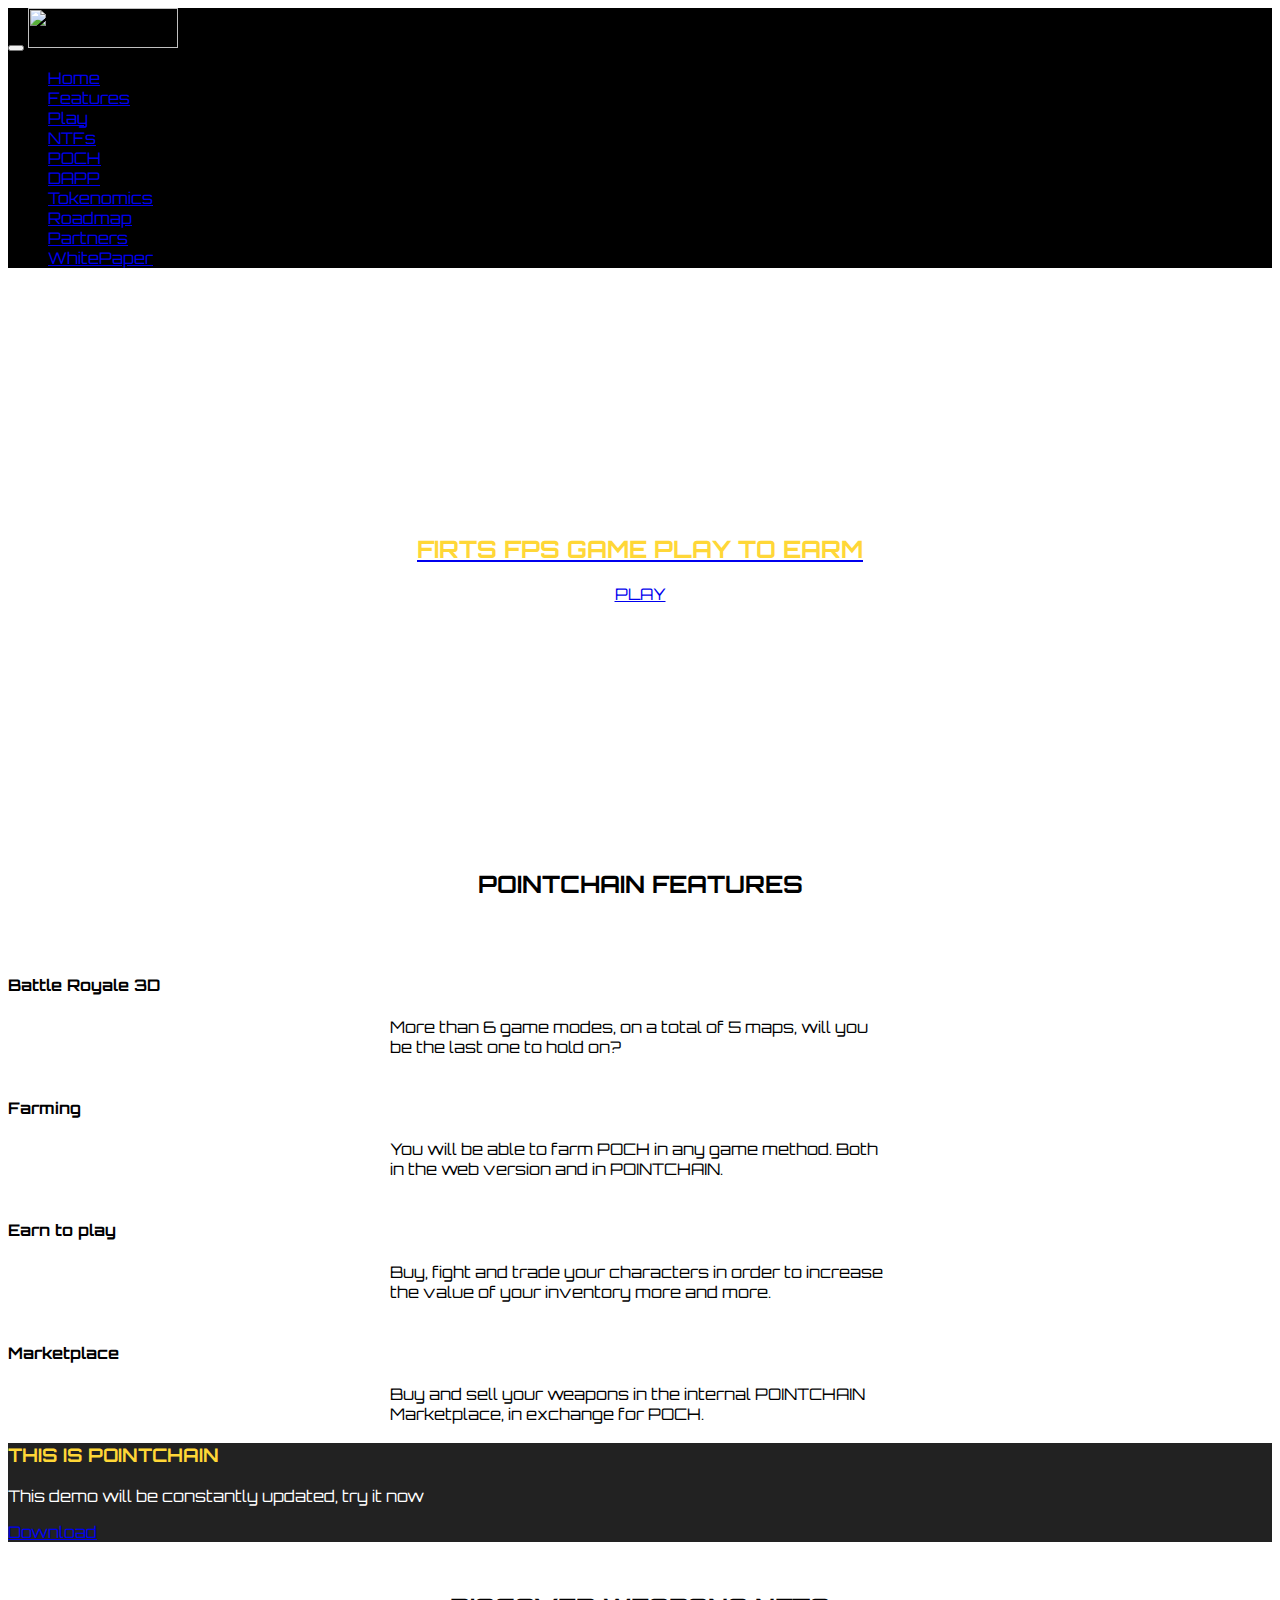
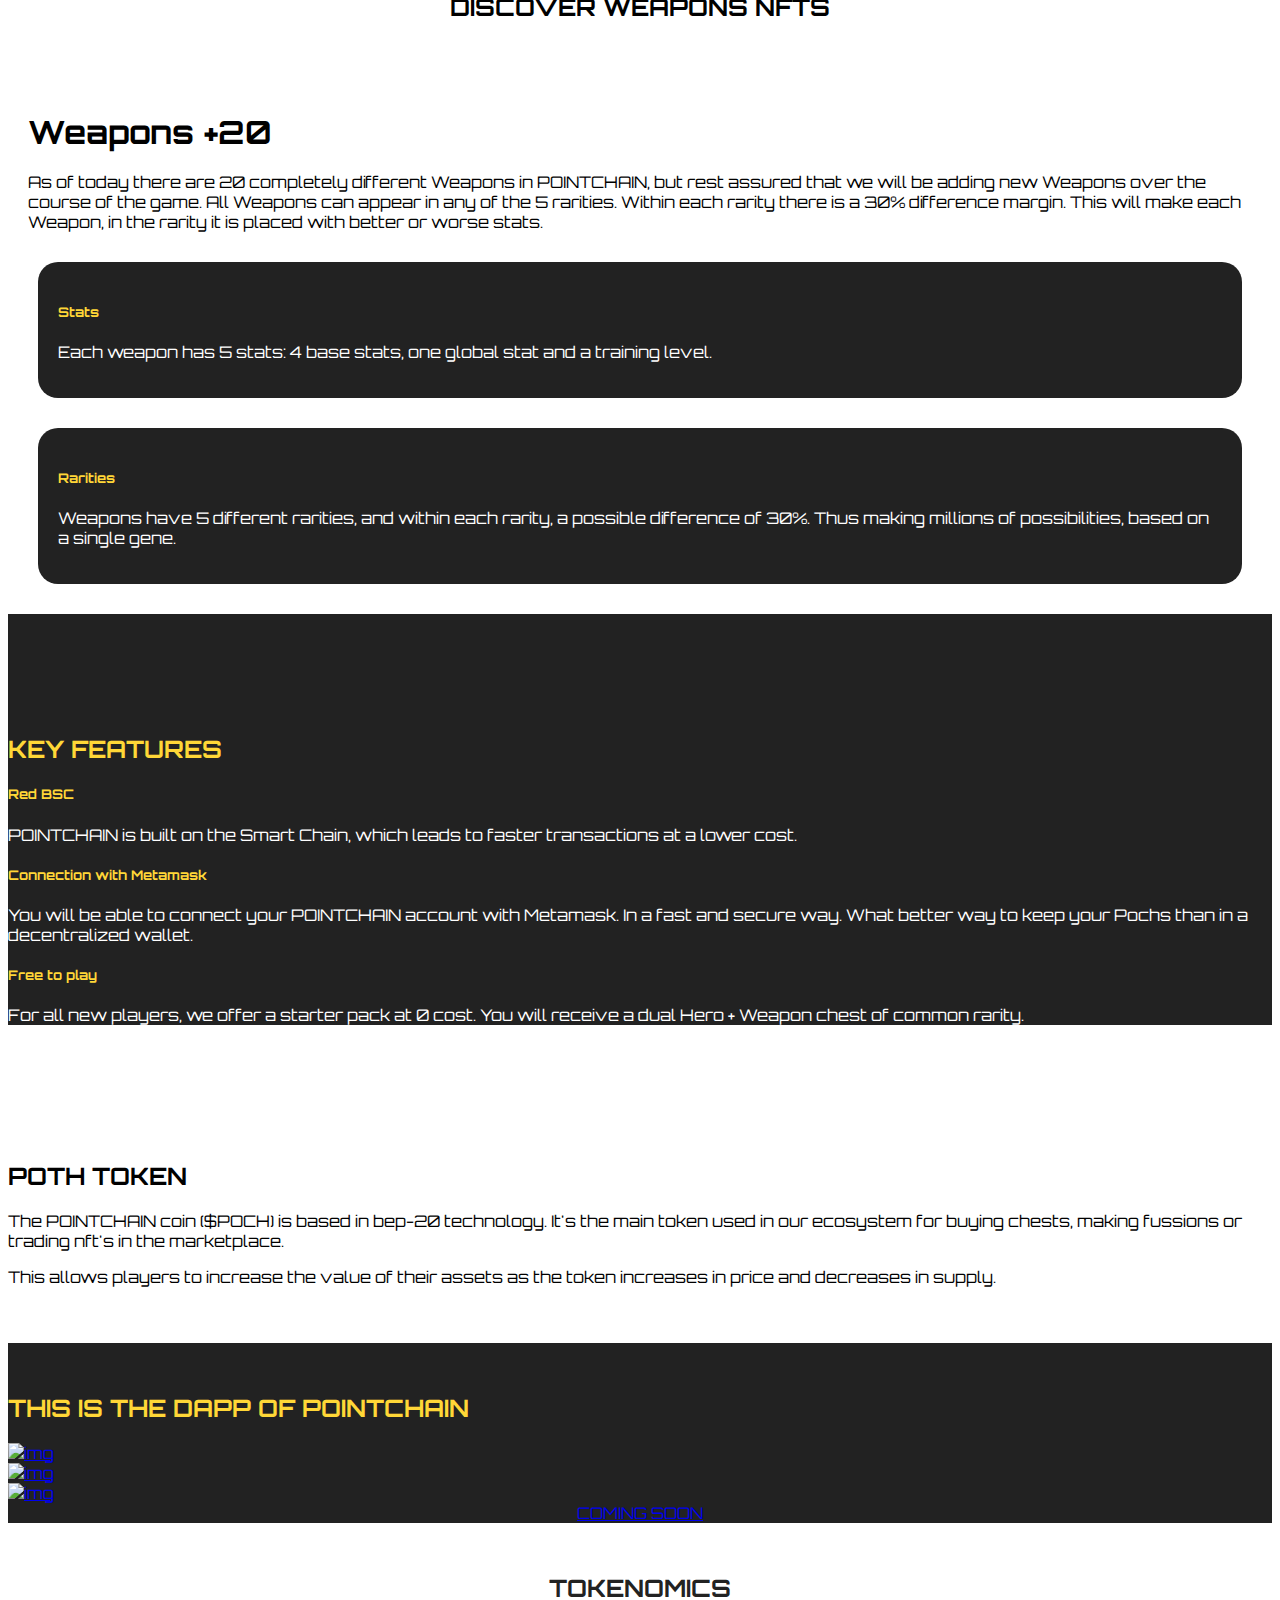
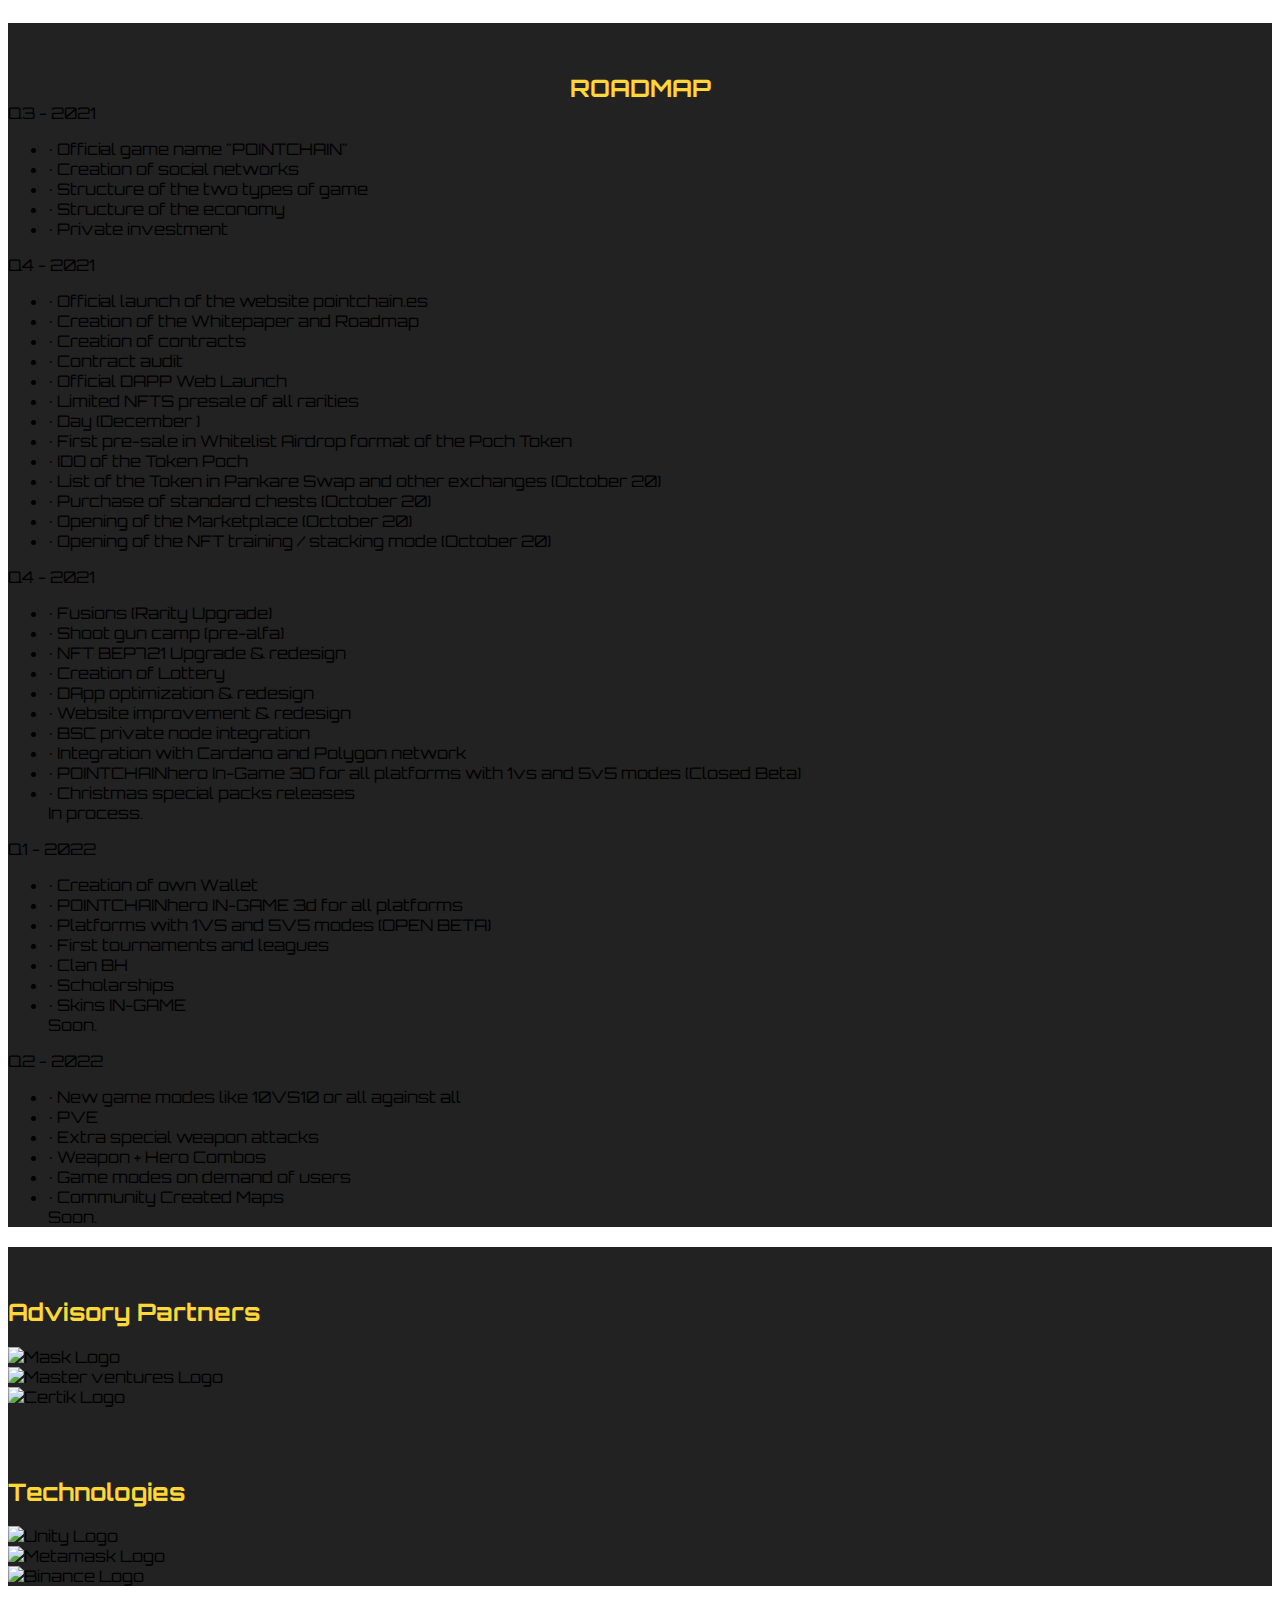
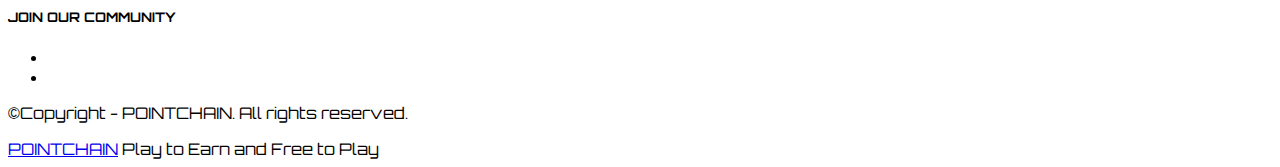
==== index.html @ 4d46fc6e "Add files via upload" ====
<!DOCTYPE html>
<html lang="es">

<head>
    <meta charset="utf-8">
    <meta name="viewport" content="width=device-width, initial-scale=1.0">
    <meta name="description" content="">
    <meta name="author" content="">
    <title>POINTCHAIN - Game NFT | Play to Earn and Free to Play</title>

    <!-- css -->
    <link href="css/bootstrap.min.css" rel="stylesheet" type="text/css">
    <link href="fontawesome-free-5.15.4-web/css/all.css" rel="stylesheet" type="text/css" />
    <link rel="stylesheet" type="text/css" href="plugins/cubeportfolio/css/cubeportfolio.min.css">
    <link href="css/nivo-lightbox.css" rel="stylesheet" />
    <link href="css/nivo-lightbox-theme/default/default.css" rel="stylesheet" type="text/css" />
    <link href="css/owl.carousel.css" rel="stylesheet" media="screen" />
    <link href="css/owl.theme.css" rel="stylesheet" media="screen" />
    <link href="css/animate.css" rel="stylesheet" />
    <link href="css/style.css" rel="stylesheet">
    <link rel="stylesheet" href="css/stylePOCH.css">
    <link rel="preconnect" href="https://fonts.googleapis.com">
    <link rel="preconnect" href="https://fonts.gstatic.com" crossorigin>
    <link href="https://fonts.googleapis.com/css2?family=Orbitron:wght@400;700&display=swap" rel="stylesheet">

    <!-- boxed bg -->
    <link id="bodybg" href="bodybg/bg1.css" rel="stylesheet" type="text/css" />
    <!-- template skin -->
    <link id="t-colors" href="color/default.css" rel="stylesheet">
</head>

<style>
    h2{
        padding-top: 50px;
    }
</style>

<body id="page-top" data-spy="scroll" data-target=".navbar-custom" style="font-family: 'Orbitron', sans-serif;">

    <nav class=" navbar navbar-custom navbar-fixed-top" role="navigation">

        <div class="container-fluid navigation" style="background-color: black;">

            <div class="navbar-header page-scroll">
                <button type="button" class="navbar-toggle" data-toggle="collapse" data-target=".navbar-main-collapse">
                <i class="fa fa-bars"></i>
            </button>
                <a class="navbar-brand" href="index.html">
                    <img src="img/logo.png" alt="" width="150" height="40" />
                </a>
            </div>

            <!-- Collect the nav links, forms, and other content for toggling -->
            <div class="collapse navbar-collapse navbar-right navbar-main-collapse">
                <ul class="nav navbar-nav">
                    <li class="active"><a href="#intro">Home</a></li>
                    <li><a href="#features">Features</a></li>
                    <li><a href="#demo">Play</a></li>
                    <li><a href="#discover">NTFs</a></li>
                    <li><a href="#token">POCH</a></li>
                    <li><a href="#dapp">DAPP</a></li>
                    <li><a href="#tokenomics">Tokenomics</a></li>
                    <li><a href="#roadmap">Roadmap</a></li>
                    <li><a href="#partners">Partners</a></li>
                    <li><a href="whitepaper/Index.html" target="_blank">WhitePaper</li>
                </ul>
            </div>
            <!-- /.navbar-collapse -->
        </div>
        <!-- /.container -->
    </nav>

    <div id="wrapper">

        

        <!-- Section: intro -->
        <section id="intro" class="intro">
            <div class="intro-content">
                <div class="container" style="width: 100%; height: 500px; display: flex; align-items: center; text-align: center;">
                    <div class="container" style="margin: auto;">
                        <div class="wow fadeInUp " data-wow-delay="0.1s" style="visibility: visible; animation-delay: 0.1s; animation-name: fadeInUp;">
                            <h2 class="h-bold" style=" color: #ffd737;">FIRTS FPS GAME PLAY TO EARM</h2>
                            <div class="cta-btn" style="width: 100%; margin: auto;">
                                <a href="#" class="btn btn-skin btn-lg">PLAY</a>
                            </div>
                        </div>
                    </div>
                </div>
            </div>
        </section>
        <!-- /Section: intro -->

        <!-- Section: features -->
        <section id="features" class="features paddingtop-80">
            <div class="container wow fadeInUp" data-wow-delay="0.1s" style="width: 100%; height: 150px; display: flex; visibility: visible; animation-delay: 0.1s; animation-name: fadeInUp;">
                <h2 class="h-bold" style=" margin: auto; ">POINTCHAIN ​​FEATURES</h2>

            </div>
            <div class="container">
                <div class="row">
                    <div class="col-sm-3 col-md-3">
                        <div class="wow fadeInUp" data-wow-delay="0.2s">
                            <div class="box text-center">

                                <img src="img/icon/1.png" alt="" class="img-rounded mimg">
                                <h4 class="h-bold">Battle Royale 3D</h4>
                                <p style="max-width: 500px; margin: auto;">
                                    More than 6 game modes, on a total of 5 maps, will you be the last one to hold on?
                                </p>
                            </div>
                        </div>
                    </div>
                    <div class="col-sm-3 col-md-3">
                        <div class="wow fadeInUp" data-wow-delay="0.2s">
                            <div class="box text-center">

                                <img src="img/icon/2.png" alt="" class="img-rounded mimg">

                                <h4 class="h-bold">Farming</h4>
                                <p style="max-width: 500px; margin: auto;">
                                    You will be able to farm POCH in any game method. Both in the web version and in POINTCHAIN.
                                </p>
                            </div>
                        </div>
                    </div>
                    <div class="col-sm-3 col-md-3">
                        <div class="wow fadeInUp" data-wow-delay="0.2s">
                            <div class="box text-center">
                                <img src="img/icon/3.png" alt="" class="img-rounded mimg">

                                <h4 class="h-bold">Earn to play</h4>
                                <p style="max-width: 500px; margin: auto;">
                                    Buy, fight and trade your characters in order to increase the value of your inventory more and more.
                                </p>
                            </div>
                        </div>
                    </div>
                    <div class="col-sm-3 col-md-3">
                        <div class="wow fadeInUp" data-wow-delay="0.2s">
                            <div class="box text-center">

                                <img src="img/icon/4.png" alt="" class="img-rounded mimg">

                                <h4 class="h-bold">Marketplace</h4>
                                <p style="max-width: 500px; margin: auto;">
                                    Buy and sell your weapons in the internal POINTCHAIN Marketplace, in exchange for POCH.
                                </p>
                            </div>
                        </div>
                    </div>
                </div>

            </div>

        </section>
        <!-- /Section: features -->

        <!-- /Section: demo -->
        <section id="demo" class="demo paddingtop-100">
            <div class="container">
                <div class="row">
                    <div class="col-md-12">
                        <div class="callaction bg-dark" style="background-color: rgb(34, 34, 34);">
                            <div class="row">
                                <div class="col-md-8">
                                    <div class="wow fadeInUp" data-wow-delay="0.1s">
                                        <div class="cta-text">
                                            <h3 style="color: #ffd737;">THIS IS POINTCHAIN</h3>
                                            <p style="color: white;">This demo will be constantly updated, try it now</p>
                                        </div>
                                    </div>
                                </div>
                                <div class="col-md-4">
                                    <div class="wow lightSpeedIn" data-wow-delay="0.1s">
                                        <div class="cta-btn" style="padding: 0px">
                                            <a href="#" class="btn btn-skin btn-lg" style="margin-bottom: 10px;">Download <span class="fa fa-desktop fa-2x"></span></a>
                                        </div>
                                    </div>
                                </div>
                            </div>
                        </div>
                    </div>
                </div>
            </div>
        </section>
        <!-- /Section: demo -->

        <!-- Section: discover -->
        <section id="discover" class="discover nopadding paddingtop-100">

            <div class="container wow fadeInUp" data-wow-delay="0.2s">
                <div style="width: 100%; display: flex;">
                    <h2 class="h-bold" style="margin: auto; margin-bottom: 50px;">DISCOVER WEAPONS NFTS</h2>
                </div>

                <div class="row">
                    <div class="col-sm-6 col-md-6">
                        <div>
                            <img style="max-height: 650px; border-radius: 10px; margin: auto;" src="img/dummy/gunnft.png" class="img-responsive" alt="" />
                        </div>
                    </div>
                    <div class="col-sm-6 col-md-6">
                        <div>
                            <h1 style="margin: 20px;">Weapons +20</h1>
                            <p style="margin: 20px;">
                                As of today there are 20 completely different Weapons in POINTCHAIN, but rest assured that we will be adding new Weapons over the course of the game. All Weapons can appear in any of the 5 rarities. Within each rarity there is a 30% difference margin.
                                This will make each Weapon, in the rarity it is placed with better or worse stats.
                            </p>
                        </div>
                    </div>
                </div>
                <div class="row">
                    <div class="col-sm-6 col-md-6">
                        <div>
                            <div style="color: white; background-color: rgb(34, 34, 34); padding: 20px; margin: 30px;border-radius: 20px;">
                                <h5 style="color: #ffd737; ">Stats</h5>
                                <p>Each weapon has 5 stats: 4 base stats, one global stat and a training level.</p>
                            </div>
                        </div>
                    </div>
                    <div class="col-sm-6 col-md-6">
                        <div>
                            <div style="color: white; background-color: rgb(34, 34, 34); padding: 20px; margin: 30px;border-radius: 20px;">
                                <h5 style="color: #ffd737; ">Rarities</h5>
                                <p>Weapons have 5 different rarities, and within each rarity, a possible difference of 30%. Thus making millions of possibilities, based on a single gene.</p>
                            </div>
                        </div>
                    </div>
                </div>
            </div>


        </section>
        <!-- /Section: discover -->


        <!-- Section: key -->
        <section id="key" class="key bg-gray paddingtop-100 wow fadeInDown" data-wow-delay="0.1s" style="background-color: rgb(34, 34, 34); color: white; padding-top: 50px;">
            <div class="container marginbot-50">
                <div class="row">
                    <div class="col-lg-8 col-lg-offset-2">
                        <div>
                            <div class="section-heading text-center">
                                <h2 class="h-bold" style="color: #ffd737;">KEY FEATURES</h2>
                            </div>
                        </div>
                        <div class="divider-short"></div>
                    </div>
                </div>
            </div>

            <div class="container">
                <div class="row">
                    <div class="col-sm-4">
                        <div>
                            <div>
                                <h5 style="color: #ffd737; ">Red BSC</h5>
                                <p>POINTCHAIN is built on the Smart Chain, which leads to faster transactions at a lower cost.</p>
                            </div>
                        </div>
                    </div>
                    <div class="col-sm-4">
                        <div>
                            <div>
                                <h5 style="color: #ffd737; ">Connection with Metamask</h5>
                                <p>You will be able to connect your POINTCHAIN account with Metamask. In a fast and secure way. What better way to keep your Pochs than in a decentralized wallet.</p>
                            </div>
                        </div>
                    </div>
                    <div class="col-sm-4">
                        <div>
                            <div>
                                <h5 style="color: #ffd737; ">Free to play</h5>
                                <p>For all new players, we offer a starter pack at 0 cost. You will receive a dual Hero + Weapon chest of common rarity.</p>
                            </div>
                        </div>
                    </div>
                </div>
            </div>
        </section>
        <!-- /Section: key -->


        <!-- Section: token -->
        <section id="token" class="token paddingtop-100 wow fadeInDown" data-wow-delay="0.1s" style="padding-top: 50px;">

            <div class="container marginbot-50">
                <div class="row">
                    <div class="col-lg-8 col-lg-offset-2">
                        <div>
                            <div class="section-heading text-center">
                                <h2 class="h-bold">POTH TOKEN</h2>
                                <p style="font-size:medium">The POINTCHAIN coin ($POCH) is based in bep-20 technology. It's the main token used in our ecosystem for buying chests, making fussions or trading nft's in the marketplace.</p>
                                <p style="font-size:medium">This allows players to increase the value of their assets as the token increases in price and decreases in supply.</p>
                            </div>
                        </div>
                        <div class="divider-short"></div>
                    </div>
                </div>

                <div class="row">
                    <div class="col-sm-12 col-md-12">
                        <div>
                            <img style="max-height: 650px; border-radius: 10px; margin: auto;" src="img/dummy/POCH.png" class="img-responsive" alt="" />
                        </div>
                    </div>

                </div>
            </div>


        </section>
        <!-- /Section: token -->

        <!-- Section: dapp -->
        <section id="dapp" class="dapp paddingtop-100 wow fadeInDown" data-wow-delay="0.1s" style="background-color: rgb(34, 34, 34);">
            <div class="container marginbot-50">
                <div class="row">
                    <div class="col-lg-8 col-lg-offset-2">
                        <div>
                            <div class="section-heading text-center">
                                <h2 class="h-bold" style="color: #ffd737;">THIS IS THE DAPP OF POINTCHAIN</h2>
                            </div>
                        </div>
                        <div class="divider-short"></div>
                    </div>
                </div>
            </div>

            <div class="container">
                <div class="row centered">
                    <div class="col-sm-11 centered">
                        <div class="wow bounceInUp" data-wow-delay="0.2s">
                            <div id="owl-works" class="">
                                <div class="item">
                                    <a href="img/photo/1.png" title="This is an image title" data-lightbox-gallery="gallery1" data-lightbox-hidpi="img/works/1@2x.jpg"><img src="img/photo/1.png" class="img-responsive" alt="img"></a>
                                </div>
                                <div class="item">
                                    <a href="img/photo/2.png" title="This is an image title" data-lightbox-gallery="gallery1" data-lightbox-hidpi="img/works/2@2x.jpg"><img src="img/photo/2.png" class="img-responsive " alt="img"></a>
                                </div>
                                <div class="item">
                                    <a href="img/photo/3.png" title="This is an image title" data-lightbox-gallery="gallery1" data-lightbox-hidpi="img/works/3@2x.jpg"><img src="img/photo/3.png" class="img-responsive " alt="img"></a>
                                </div>
                            </div>
                        </div>
                    </div>
                </div>
            </div>

            <div style="width: 100%; display: flex;">
                <div class="cta-btn" style="margin: auto;">
                    <a href="#" class="btn btn-skin btn-lg">COMING SOON</a>
                </div>
            </div>
        </section>
        <!-- /Section: dapp -->


        <!-- Section: tokenomics -->
        <section id="tokenomics" class="tokenomics paddingtop-100 wow fadeInDown" data-wow-delay="0.1s">

            <div class="container" style="color: black;">
                <div class="row">
                    <div class="container" style="display: flex;">
                        <h2 class="h-bold" style="margin: auto; color: rgb(34, 34, 34);">TOKENOMICS</h2>
                    </div>
                    <div class="divider-short"></div>
                    <img src="img/tokenomics.png" alt="" style="width: 100%;">
                </div>

            </div>


        </section>
        <!-- /Section: tokenomics -->

        <!-- /Section: roadmap -->
        <section id="roadmap" class="roadmap paddingtop-100 wow fadeInDown" data-wow-delay="0.1s" style="background-color: rgb(34, 34, 34);">
            <section class="roadmap_section" id="roadmap_section">
                <div class="auto-container">
                    <div class="" style="display: flex;">
                        <h2 class="h-bold" style="color: #ffd737; margin: auto;">ROADMAP</h2>
                    </div>
                    <div class="divider-short"></div>
                </div>
                <div class="auto-container">
                    <div class="row clearfix align-items-baseline">
                        <div class="col-12 col-md-12 col-lg-4">
                            <div class="first-box content-box">
                                <span class="btn-keys line-right">Q3 - 2021</span>
                                <div class="box-timeline text-left">
                                    <ul>
                                        <li>· Official game name "POINTCHAIN" <i class="fa fa-check-circle"></i></li>
                                        <li>· Creation of social networks <i class="fa fa-check-circle"></i></li>
                                        <li>· Structure of the two types of game <i class="fa fa-check-circle"></i></li>
                                        <li>· Structure of the economy <i class="fa fa-check-circle"></i></li>
                                        <li>· Private investment <i class="fa fa-check-circle"></i></li>
                                    </ul>
                                </div>
                            </div>
                        </div>
                        <div class="col-12 col-md-12 col-lg-4 z-index-99">
                            <div class="second-box content-box">
                                <span class="btn-keys line-right z-index-99">Q4 - 2021</span>
                                <div class="box-timeline borders-custom">
                                    <ul>
                                        <li>· Official launch of the website pointchain.es <i class="fa fa-check-circle"></i></li>
                                        <li>· Creation of the Whitepaper and Roadmap <i class="fa fa-check-circle"></i></li>
                                        <li>· Creation of contracts <i class="fa fa-check-circle"></i></li>
                                        <li>· Contract audit <i class="fa fa-check-circle"></i></li>
                                        <li>· Official DAPP Web Launch <i class="fa fa-check-circle"></i></li>
                                        <li>· Limited NFTS presale of all rarities <i class="fa fa-check-circle"></i></li>
                                        <li>· Day (December ) <i class="fa fa-check-circle"></i></li>
                                        <li>· First pre-sale in Whitelist Airdrop format of the Poch Token <i class="fa fa-check-circle"></i></li>
                                        <li>· IDO of the Token Poch<i class="fa fa-check-circle"></i></li>
                                        <li>· List of the Token in Pankare Swap and other exchanges (October 20) <i class="fa fa-check-circle"></i></li>
                                        <li>· Purchase of standard chests (October 20) <i class="fa fa-check-circle"></i></li>
                                        <li>· Opening of the Marketplace (October 20) <i class="fa fa-check-circle"></i></li>
                                        <li>· Opening of the NFT training / stacking mode (October 20) <i class="fa fa-check-circle"></i></li>
                                    </ul>
                                </div>
                            </div>
                        </div>
                        <div class="col-12 col-md-12 col-lg-4">
                            <div class="three-box content-box">
                                <span class="btn-keys z-index-99">Q4 - 2021</span>
                                <div class="box-timeline text-right">
                                    <ul>
                                        <li>· Fusions (Rarity Upgrade) <i class="fa fa-check-circle"></i></li>
                                        <li>· Shoot gun camp (pre-alfa) <i class="fa fa-check-circle"></i></li>
                                        <li>· NFT BEP721 Upgrade &amp; redesign <i class="fa fa-check-circle"></i></li>
                                        <li>· Creation of Lottery <i class="fa fa-check-circle"></i></li>
                                        <li>· DApp optimization &amp; redesign <i class="fa fa-check-circle"></i></li>
                                        <li>· Website improvement &amp; redesign <i class="fa fa-check-circle"></i></li>
                                        <li>· BSC private node integration </li>
                                        <li>· Integration with Cardano and Polygon network </li>
                                        <li>· POINTCHAINhero In-Game 3D for all platforms with 1vs and 5v5 modes (Closed Beta) </li>
                                        <li>· Christmas special packs releases </li>
                                        <span class="color-corp">In process.</span>
                                    </ul>
                                </div>
                            </div>
                        </div>
                    </div>
                    <div class="row clearfix align-items-baseline">
                        <div class="col-12 col-md-12 col-lg-5">
                            <div class="text-left ml-5 content-box">
                                <span class="btn-keys ">Q1 - 2022</span>
                                <div class="box-timeline">
                                    <ul>
                                        <li>· Creation of own Wallet</li>
                                        <li>· POINTCHAINhero IN-GAME 3d for all platforms</li>
                                        <li>· Platforms with 1VS and 5V5 modes (OPEN BETA)</li>
                                        <li>· First tournaments and leagues</li>
                                        <li>· Clan BH</li>
                                        <li>· Scholarships</li>
                                        <li>· Skins IN-GAME</li>
                                        <span class="color-corp">Soon.</span>
                                    </ul>
                                </div>
                            </div>
                        </div>
                        <div class="col-2 col-sm-2 col-md-2 d-none d-lg-block ">
                            <div class="centered">
                            </div>
                        </div>
                        <div class="col-12 col-md-12 col-lg-5">
                            <div class="text-right mr-5 content-box">
                                <span class="btn-keys">Q2 - 2022</span>
                                <div class="box-timeline">
                                    <ul>
                                        <li>· New game modes like 10VS10 or all against all</li>
                                        <li>· PVE</li>
                                        <li>· Extra special weapon attacks</li>
                                        <li>· Weapon + Hero Combos</li>
                                        <li>· Game modes on demand of users</li>
                                        <li>· Community Created Maps</li>
                                        <span class="color-corp">Soon.</span>
                                    </ul>
                                </div>
                            </div>
                        </div>
                    </div>
                </div>
            </section>
        </section>
        <!-- /Section: roadmap -->

        <!-- /Section: partners -->
        <section id="partners" class="partners paddingtop-100 wow fadeInDown" data-wow-delay="0.1s" style="background-color: rgb(34, 34, 34);">
            <section class="partners-section" id="partners-section">
                <div class="auto-container">
                    <div class="row clearfix pb-4">
                        <div class="col-12 col-sm-6 col-md-4">
                            <div class=" centered">
                                <h2 class="h-bold" style="color: #ffd737;">Advisory Partners</h2>
                            </div>
                        </div>
                        <div class="col-12 col-sm-6 col-md-8">
                            <div class="row clearfix">
                                <div class="col-4 col-xs-4"><img class="img-fluid" src="img/resource/mask.png" alt="Mask Logo"></div>
                                <div class="col-4 col-xs-4"><img class="img-fluid" src="img/resource/master-ventures.png" alt="Master ventures Logo"></div>
                                <div class="col-4 col-xs-4"><img class="img-fluid" src="img/resource/certik.png" alt="Certik Logo"></div>
                            </div>
                        </div>
                    </div>
                    <div class="container paddingbot-50"></div>
                    <div class="row clearfix pt-4">
                        <div class="col-12 col-sm-6 col-md-4">
                            <div class=" centered">
                                <h2 class="h-bold" style="color: #ffd737;">Technologies</h2>
                            </div>
                        </div>
                        <div class="col-12 col-sm-6 col-md-8">
                            <div class="row clearfix">
                                <div class="col-4 col-xs-4"><img class="img-fluid" src="img/resource/unity.png" alt="Unity Logo"></div>
                                <div class="col-4 col-xs-4"><img class="img-fluid" src="img/resource/metamask.png" alt="Metamask Logo"></div>
                                <div class="col-4 col-xs-4"><img class="img-fluid" src="img/resource/binance.png" alt="Binance Logo"></div>
                            </div>
                        </div>
                    </div>
                </div>
            </section>
        </section>
        <!-- /Section: partners -->

        <footer>
            <div class="container">
                <div class="row">
                    <div class="col-sm-6 col-md-4">

                        <div class="wow fadeInDown" data-wow-delay="0.1s">
                            <div class="widget">
                                <h5>JOIN OUR COMMUNITY</h5>
                                <ul class="company-social">
                                    <li class="social-facebook"><a href="#"><i class="fab fa-discord fa-2x"></i></a></li>
                                    <li class="social-twitter"><a href="#"><i class="fab fa-telegram-plane fa-2x"></i></a></li>
                                </ul>
                            </div>
                        </div>
                    </div>
                </div>
            </div>
            <div class="sub-footer">
                <div class="container">
                    <div class="row">
                        <div class="col-sm-6 col-md-6 col-lg-6">
                            <div class="wow fadeInLeft" data-wow-delay="0.1s">
                                <div class="text-left">
                                    <p>&copy;Copyright - POINTCHAIN. All rights reserved.</p>
                                </div>
                            </div>
                        </div>
                        <div class="col-sm-6 col-md-6 col-lg-6">
                            <div class="wow fadeInRight" data-wow-delay="0.1s">
                                <div class="text-right">
                                    <div class="credits">

                                        <a href="http://www.servitecflhuaraz.com/">POINTCHAIN</a> Play to Earn and Free to Play
                                    </div>
                                </div>
                            </div>
                        </div>
                    </div>
                </div>
            </div>
        </footer>

    </div>
    <a href="#" class="scrollup"><i class="fa fa-angle-up active"></i></a>

    <!-- Core JavaScript Files -->
    <script src="js/jquery.min.js"></script>
    <script src="js/bootstrap.min.js"></script>
    <script src="js/jquery.easing.min.js"></script>
    <script src="js/wow.min.js"></script>
    <script src="js/jquery.scrollTo.js"></script>
    <script src="js/jquery.appear.js"></script>
    <script src="js/stellar.js"></script>
    <script src="plugins/cubeportfolio/js/jquery.cubeportfolio.min.js"></script>
    <script src="js/owl.carousel.min.js"></script>
    <script src="js/nivo-lightbox.min.js"></script>
    <script src="js/custom.js"></script>

</body>

</html>
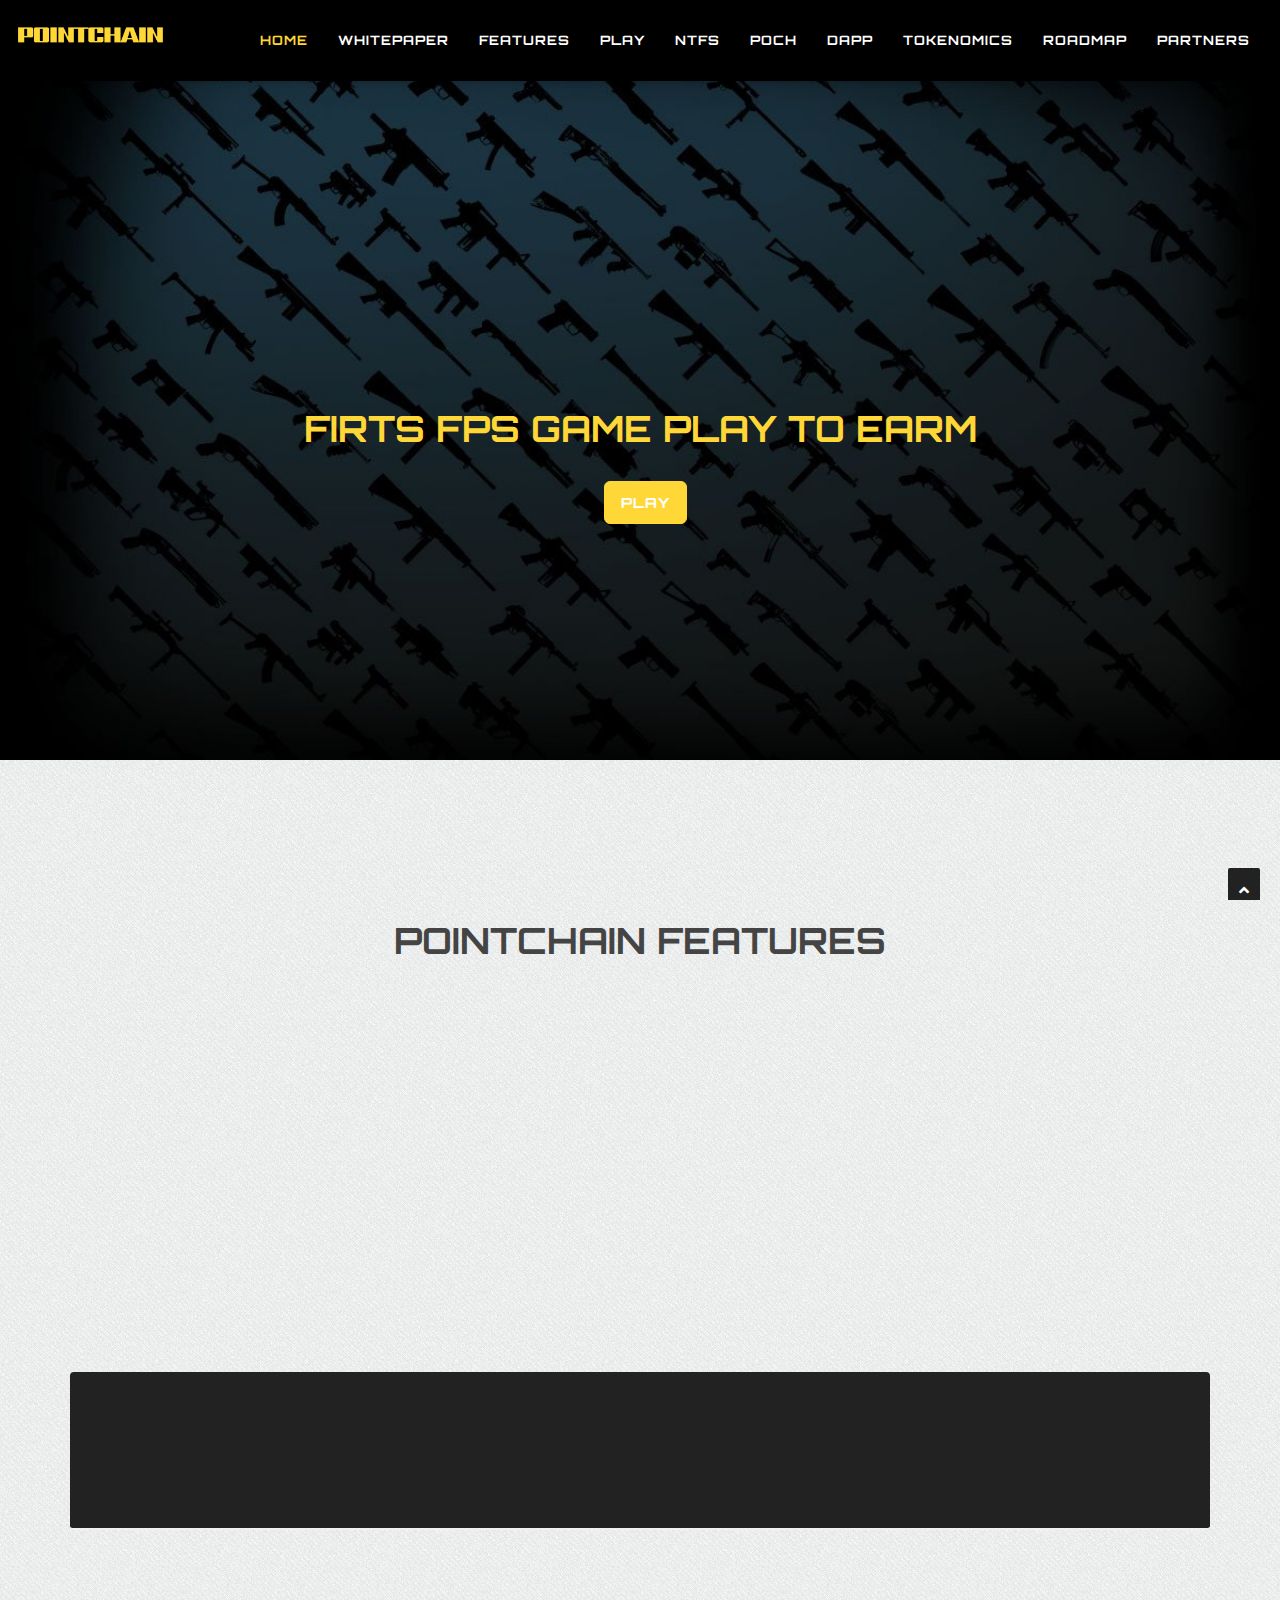
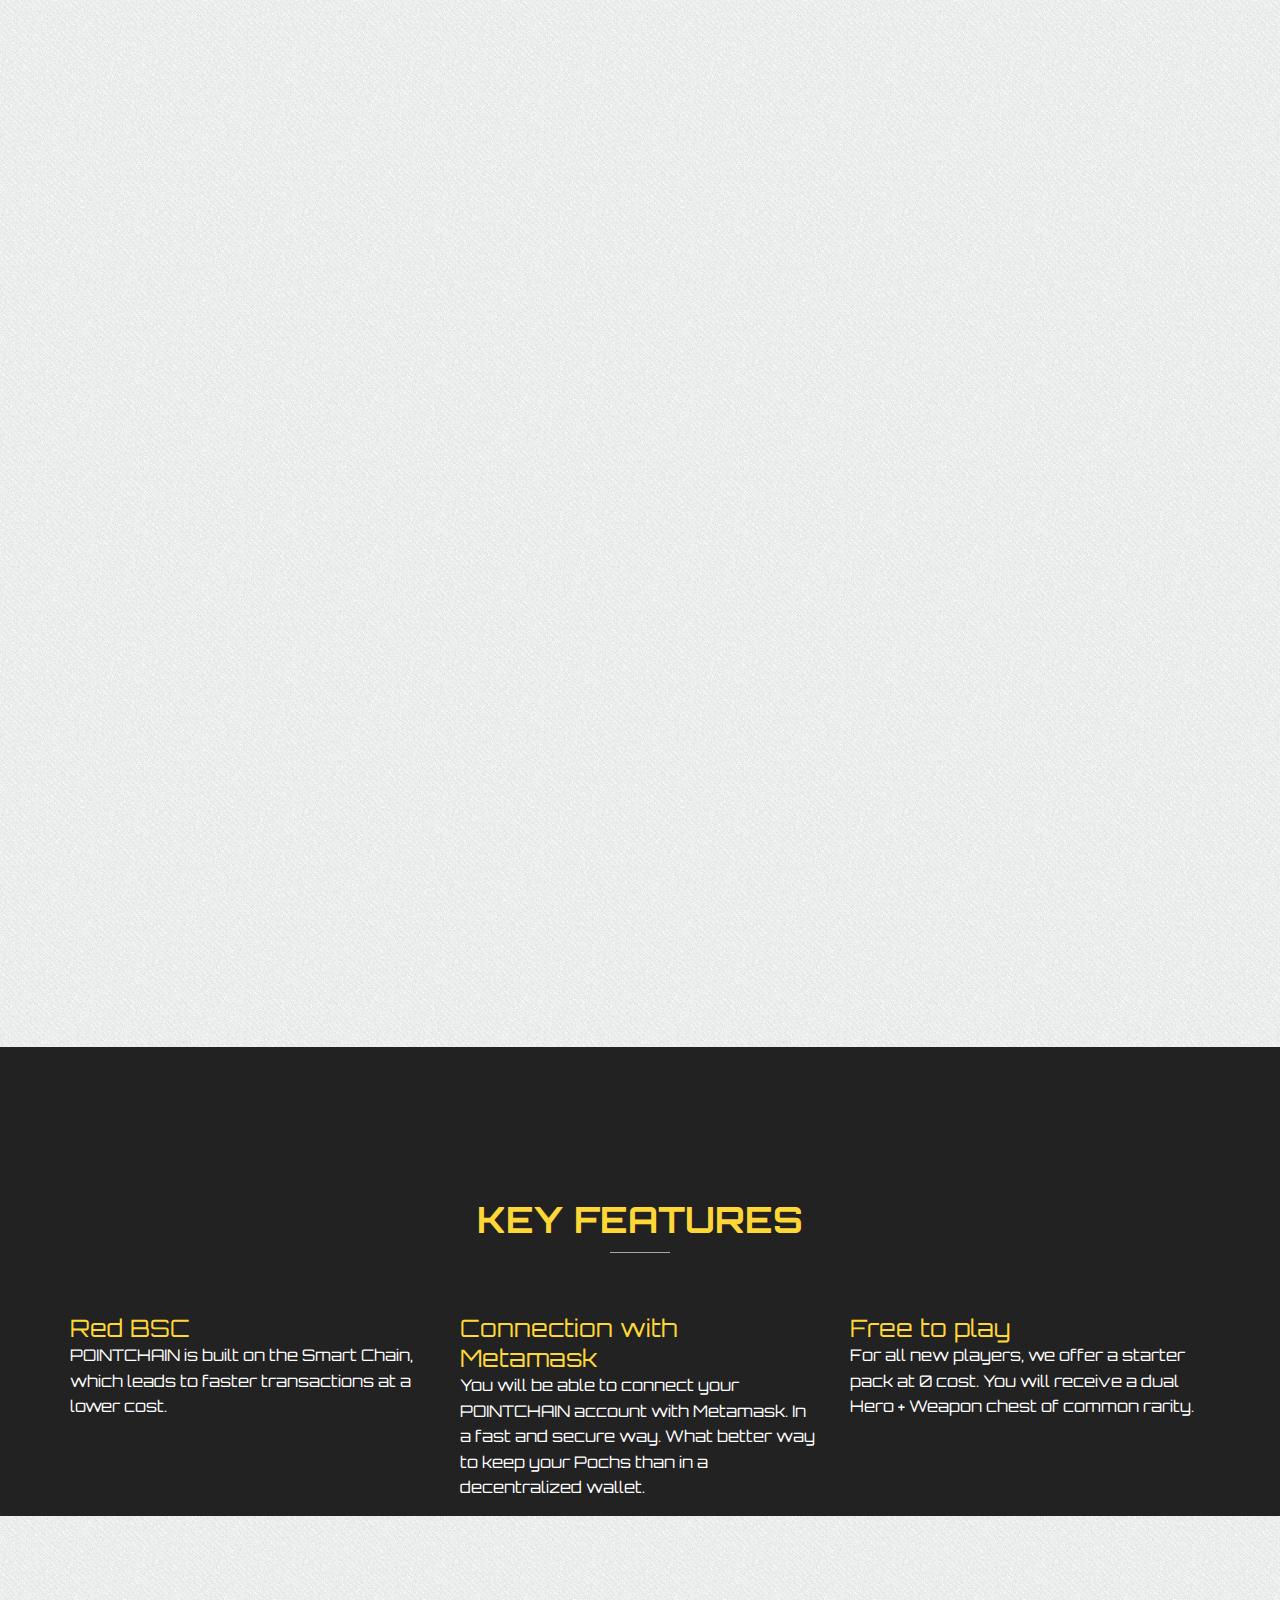
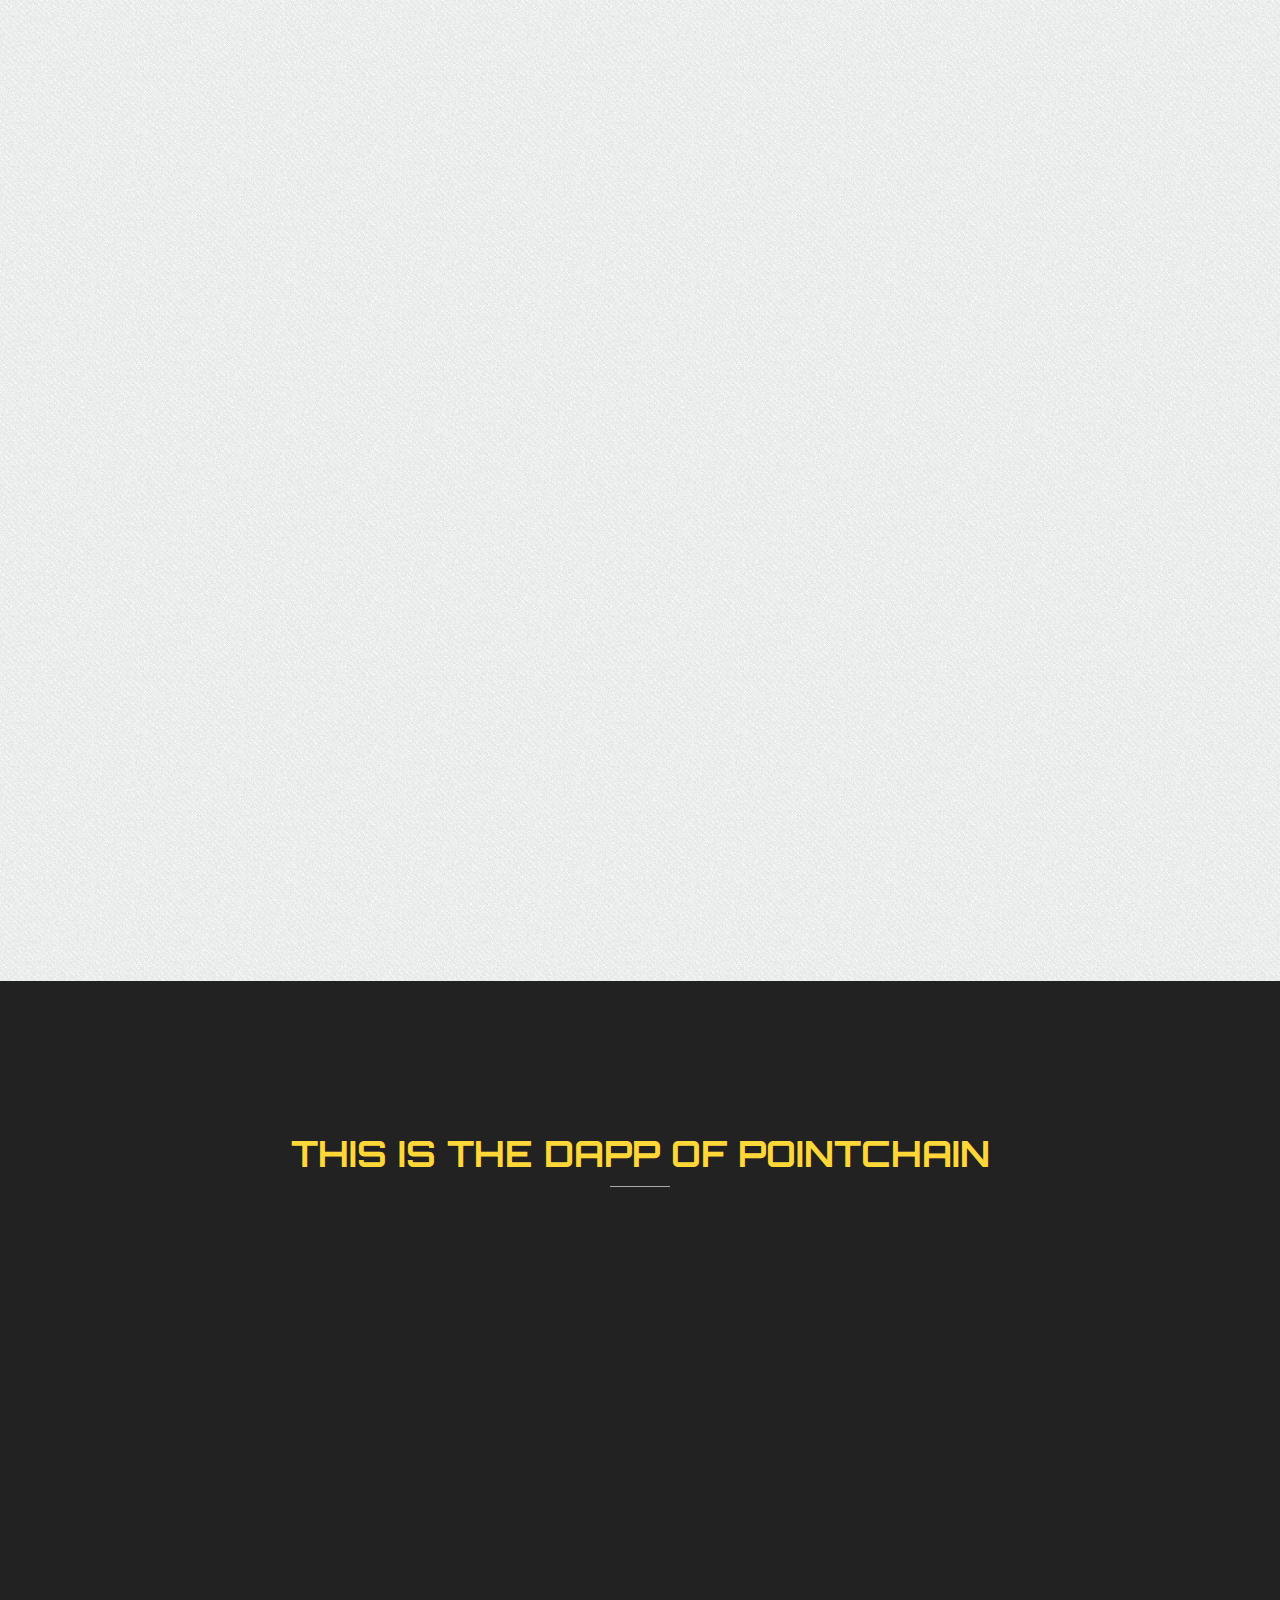
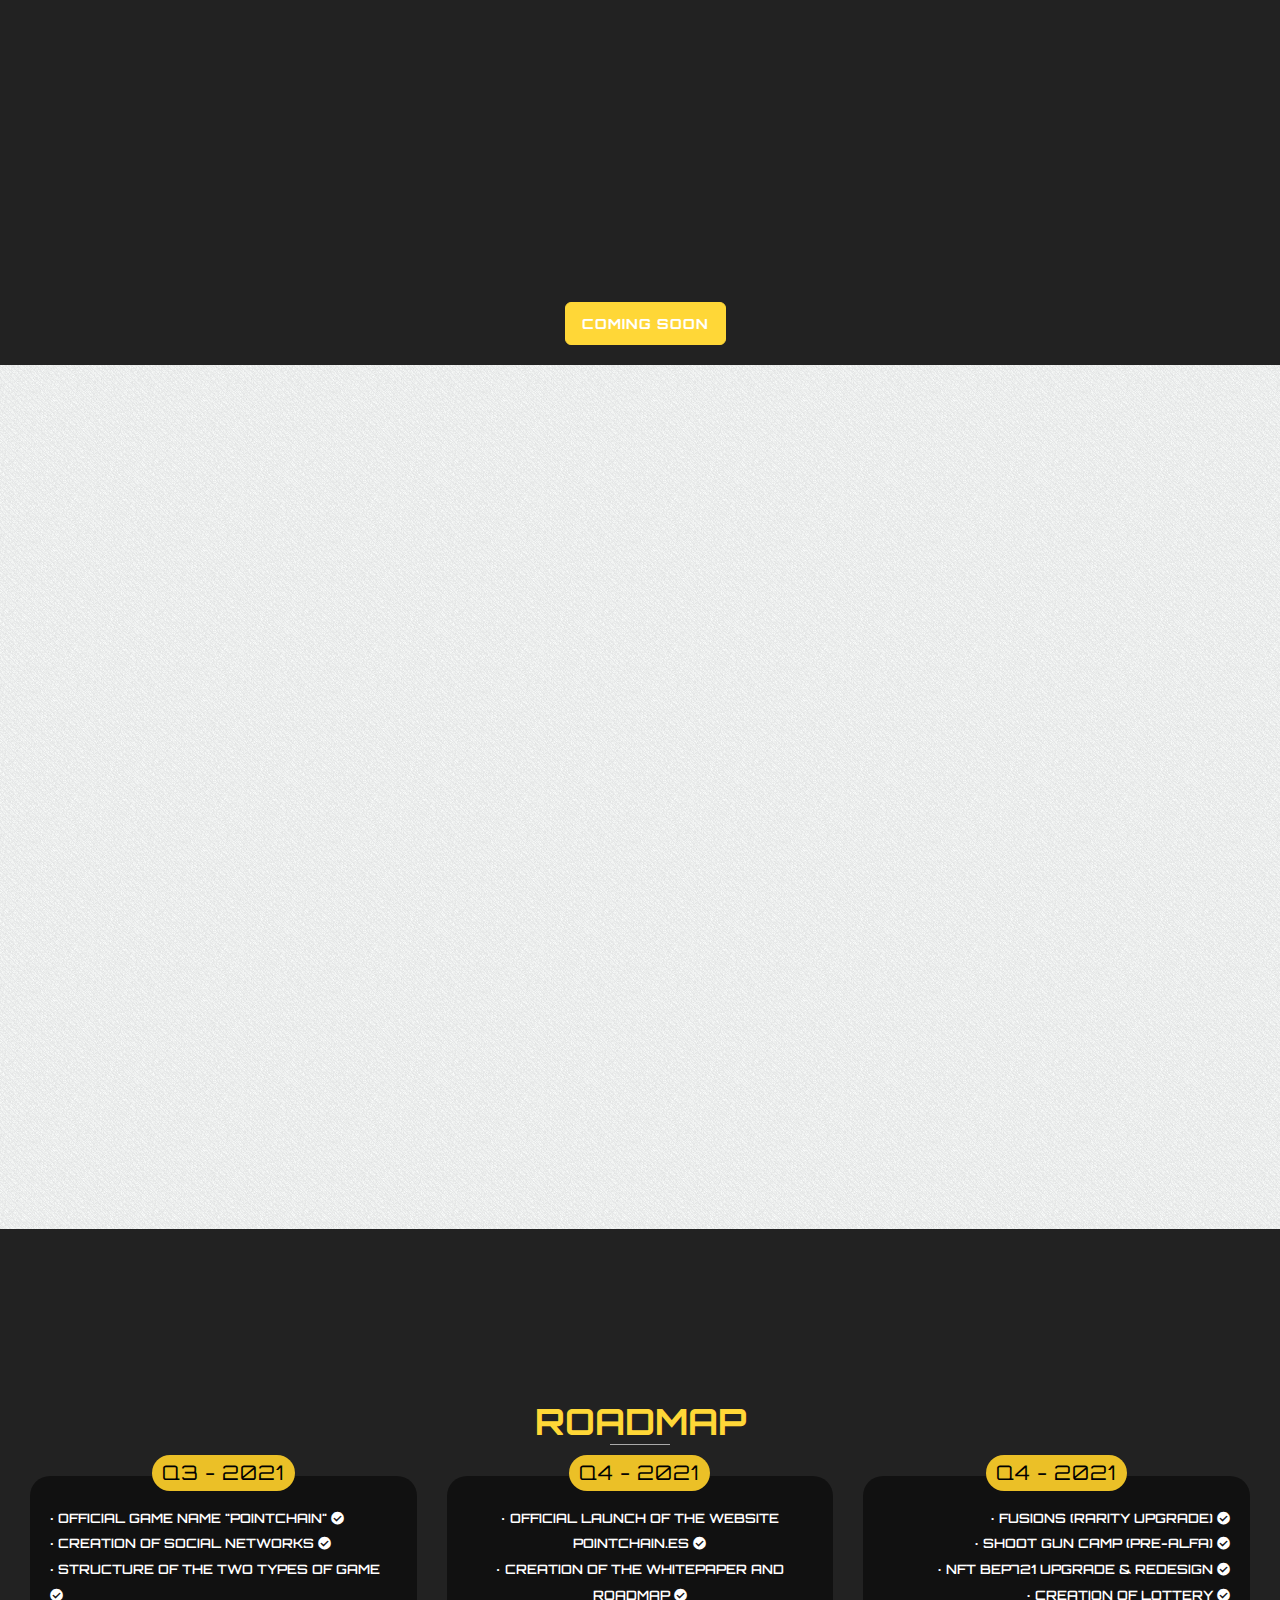
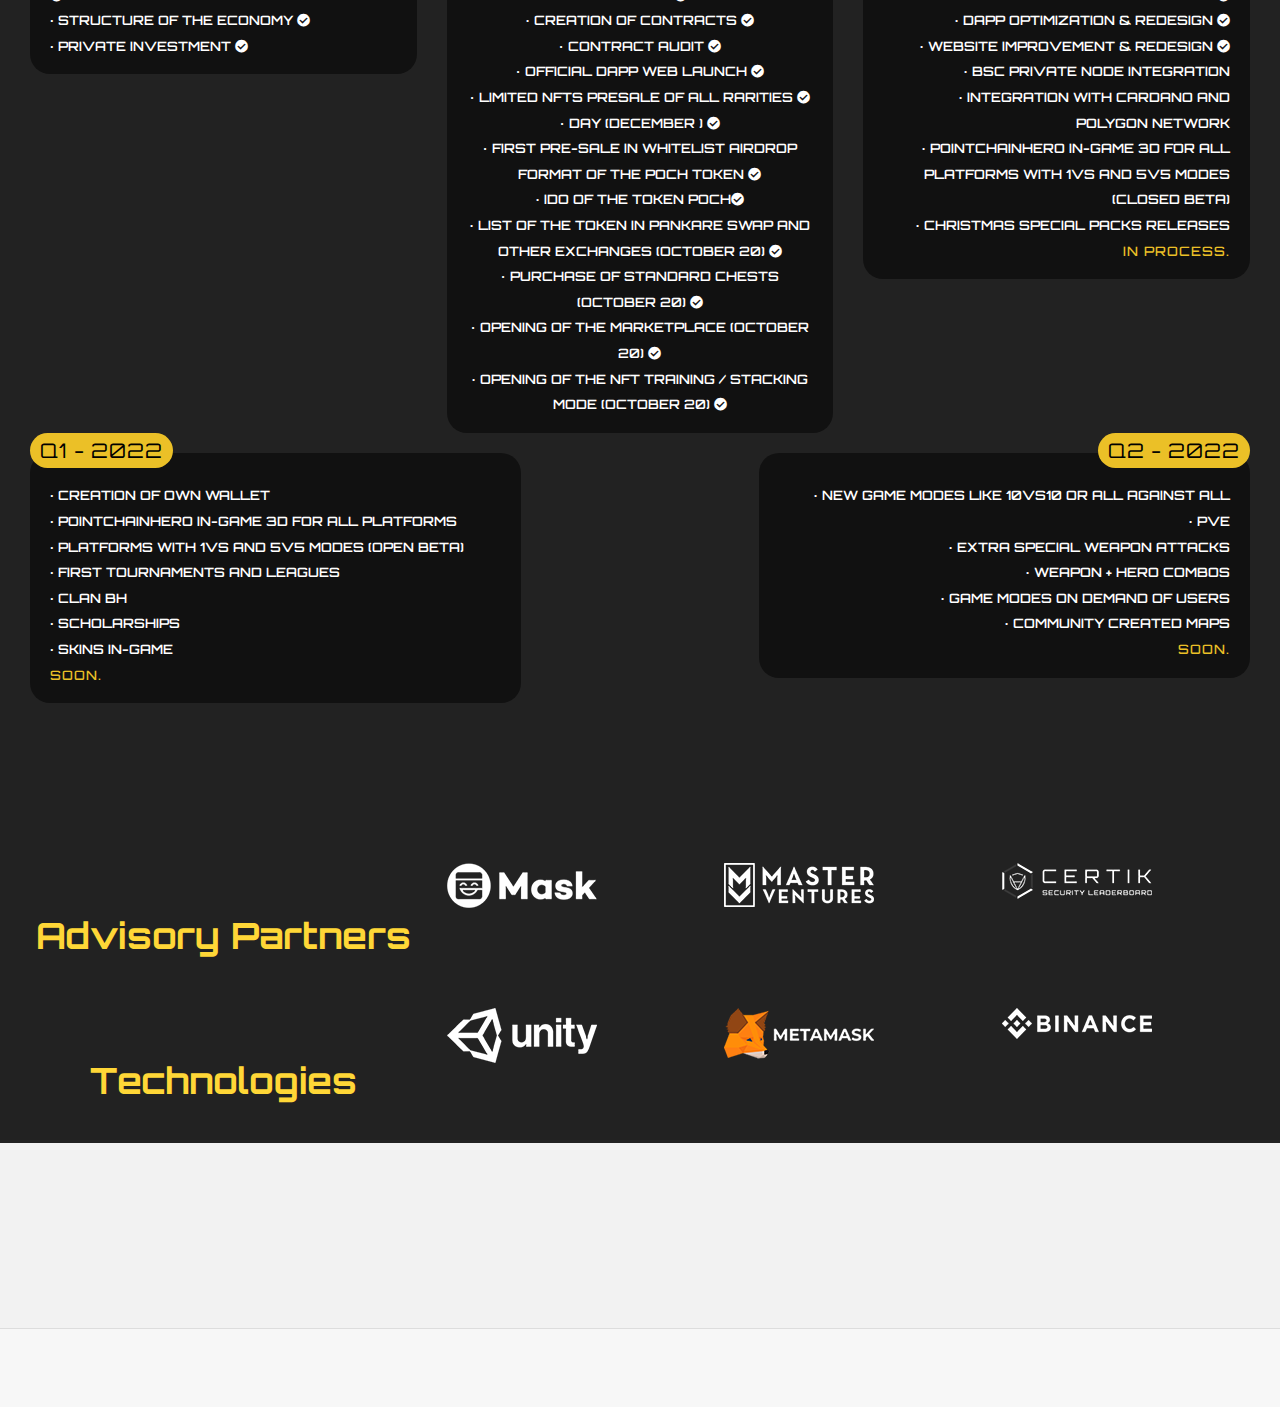
==== commit d2ecdbc1: "Add files via upload" ====
--- a/index.html
+++ b/index.html
@@ -54,6 +54,7 @@
             <div class="collapse navbar-collapse navbar-right navbar-main-collapse">
                 <ul class="nav navbar-nav">
                     <li class="active"><a href="#intro">Home</a></li>
+                    <li><a href="whitepaper/Index.html" target="_blank">WhitePaper </a></li>
                     <li><a href="#features">Features</a></li>
                     <li><a href="#demo">Play</a></li>
                     <li><a href="#discover">NTFs</a></li>
@@ -62,7 +63,6 @@
                     <li><a href="#tokenomics">Tokenomics</a></li>
                     <li><a href="#roadmap">Roadmap</a></li>
                     <li><a href="#partners">Partners</a></li>
-                    <li><a href="whitepaper/Index.html" target="_blank">WhitePaper</li>
                 </ul>
             </div>
             <!-- /.navbar-collapse -->
@@ -236,7 +236,7 @@
 
 
         <!-- Section: key -->
-        <section id="key" class="key bg-gray paddingtop-100 wow fadeInDown" data-wow-delay="0.1s" style="background-color: rgb(34, 34, 34); color: white; padding-top: 50px;">
+        <section id="key" class="paddingtop-100  fadeInDown" data-wow-delay="0.1s" style="background-color: rgb(34, 34, 34); color: white; padding-top: 50px; @media (max-width: 2000px) {background-color: rgb(34, 34, 34);}">
             <div class="container marginbot-50">
                 <div class="row">
                     <div class="col-lg-8 col-lg-offset-2">
@@ -314,7 +314,7 @@
         <!-- /Section: token -->
 
         <!-- Section: dapp -->
-        <section id="dapp" class="dapp paddingtop-100 wow fadeInDown" data-wow-delay="0.1s" style="background-color: rgb(34, 34, 34);">
+        <section id="dapp" class="dapp paddingtop-100  fadeInDown" data-wow-delay="0.1s" style="background-color: rgb(34, 34, 34);">
             <div class="container marginbot-50">
                 <div class="row">
                     <div class="col-lg-8 col-lg-offset-2">
@@ -376,7 +376,7 @@
         <!-- /Section: tokenomics -->
 
         <!-- /Section: roadmap -->
-        <section id="roadmap" class="roadmap paddingtop-100 wow fadeInDown" data-wow-delay="0.1s" style="background-color: rgb(34, 34, 34);">
+        <section id="roadmap" class="roadmap paddingtop-100  fadeInDown" data-wow-delay="0.1s" style="background-color: rgb(34, 34, 34);">
             <section class="roadmap_section" id="roadmap_section">
                 <div class="auto-container">
                     <div class="" style="display: flex;">
@@ -488,7 +488,7 @@
         <!-- /Section: roadmap -->
 
         <!-- /Section: partners -->
-        <section id="partners" class="partners paddingtop-100 wow fadeInDown" data-wow-delay="0.1s" style="background-color: rgb(34, 34, 34);">
+        <section id="partners" class="partners paddingtop-100  fadeInDown" data-wow-delay="0.1s" style="background-color: rgb(34, 34, 34);">
             <section class="partners-section" id="partners-section">
                 <div class="auto-container">
                     <div class="row clearfix pb-4">
--- a/plugins/cubeportfolio/css/cubeportfolio.min.css
+++ b/plugins/cubeportfolio/css/cubeportfolio.min.css
@@ -0,0 +1,11 @@
+/**
+ * Cube Portfolio - Responsive jQuery Grid Plugin
+ *
+ * version: 1.4.1 (July 23, 2014)
+ * requires jQuery v1.7 or later
+ *
+ * Copyright (c) 2014, Mihai Buricea (http://scriptpie.com)
+ * Released under CodeCanyon License http://codecanyon.net/licenses
+ *
+ */
+.cbp,.cbp *,.cbp-l-filters-dropdown,.cbp-l-filters-dropdown *,.cbp-l-filters-button,.cbp-l-filters-button *,.cbp-l-filters-alignLeft,.cbp-l-filters-alignLeft *,.cbp-l-filters-alignCenter,.cbp-l-filters-alignCenter *,.cbp-l-filters-alignRight,.cbp-l-filters-alignRight *,.cbp-l-filters-list,.cbp-l-filters-list *{-webkit-box-sizing:border-box;-moz-box-sizing:border-box;box-sizing:border-box;outline:0}.cbp,.cbp-wrapper,.cbp-item{filter:inherit}.cbp{position:relative;overflow:hidden;margin:0 auto;height:400px;visibility:visible!important}.cbp-item{float:left;margin-right:10px}.cbp-wrapper,.cbp .cbp-item{position:absolute;top:0;left:0;list-style-type:none;margin:0;padding:0;overflow:hidden}.cbp .cbp-item{z-index:2;display:block;width:300px;height:200px}.cbp-item-wrapper{width:100%;height:100%;position:absolute;top:0;left:0}.cbp img{display:block}.cbp a,.cbp a:hover,.cbp a:active{text-decoration:none;outline:0}.cbp-loading,.cbp-loading *,.cbp-no-transition .cbp-item{-webkit-transition:none!important;transition:none!important}.cbp-appendItems-loading{-webkit-transition:height .4s ease!important;transition:height .4s ease!important}.cbp-appendItems-loading .cbp-wrapper{-webkit-transition:none!important;transition:none!important}.cbp-loading{background:url('../img/cbp-loading.gif') no-repeat scroll center center transparent}.cbp .cbp-item-hidden{pointer-events:none;z-index:1}.cbp-wrapper{visibility:hidden;width:100%;height:100%;z-index:1}.cbp-ready .cbp-wrapper{visibility:visible}.cbp-wrapper-front{z-index:3}.cbp-wrapper-back{z-index:-1}.cbp-caption,.cbp-caption-defaultWrap,.cbp-caption-activeWrap{width:100%;height:100%;overflow:hidden;position:relative;display:block;text-decoration:none}.cbp-caption-defaultWrap,.cbp-caption-activeWrap{position:absolute;z-index:1}.cbp-caption-activeWrap{z-index:2}.cbp-l-caption-title{color:#fff;font:700 16px/18px sans-serif;margin-bottom:5px}.cbp-l-caption-desc{color:#777;font:400 12px/16px sans-serif}.cbp-l-caption-text{font:400 14px "Open Sans",sans-serif;color:#fff;letter-spacing:3px}.cbp-l-caption-buttonLeft,.cbp-l-caption-buttonRight{background-color:#3288C4;color:#FFF;display:inline-block;font:12px/28px sans-serif;text-decoration:none;width:90px;text-align:center;margin:4px}.cbp-l-caption-buttonLeft:hover,.cbp-l-caption-buttonRight:hover{background-color:#2578B3;text-decoration:none;color:#fff}.cbp-caption-pushTop .cbp-l-caption-alignLeft .cbp-l-caption-body,.cbp-caption-pushDown .cbp-l-caption-alignLeft .cbp-l-caption-body,.cbp-caption-revealBottom .cbp-l-caption-alignLeft .cbp-l-caption-body,.cbp-caption-revealTop .cbp-l-caption-alignLeft .cbp-l-caption-body,.cbp-caption-overlayBottom .cbp-l-caption-alignLeft .cbp-l-caption-body,.cbp-caption-overlayRightAlong .cbp-l-caption-alignLeft .cbp-l-caption-body,.cbp-caption-fadeIn .cbp-l-caption-alignLeft .cbp-l-caption-body,.cbp-caption-zoom .cbp-l-caption-alignLeft .cbp-l-caption-body,.cbp-caption-minimal .cbp-l-caption-alignLeft .cbp-l-caption-body,.cbp-caption-moveRight .cbp-l-caption-alignLeft .cbp-l-caption-body,.cbp-caption-revealLeft .cbp-l-caption-alignLeft .cbp-l-caption-body{margin:30px 30px 0}.cbp-caption-overlayBottomPush .cbp-l-caption-alignLeft .cbp-l-caption-body,.cbp-caption-overlayBottom .cbp-l-caption-alignLeft .cbp-l-caption-body,.cbp-caption-overlayBottomReveal .cbp-l-caption-alignLeft .cbp-l-caption-body,.cbp-caption-overlayBottomAlong .cbp-l-caption-alignLeft .cbp-l-caption-body{margin:17px 30px 0}.cbp-caption-minimal .cbp-l-caption-title,.cbp-caption-minimal .cbp-l-caption-desc{position:relative;left:0;opacity:0;-webkit-transition:-webkit-transform .5s ease;transition:transform .5s ease}.cbp-caption-minimal .cbp-l-caption-title{-webkit-transform:translateY(-100%);-moz-transform:translateY(-100%);-o-transform:translateY(-100%);transform:translateY(-100%)}.cbp-caption-minimal .cbp-l-caption-desc{-webkit-transform:translateY(100%);-moz-transform:translateY(100%);-o-transform:translateY(100%);transform:translateY(100%)}.cbp-caption-minimal .cbp-caption:hover .cbp-l-caption-title,.cbp-caption-minimal .cbp-caption:hover .cbp-l-caption-desc{opacity:1;-webkit-transform:translateY(0);-moz-transform:translateY(0);-o-transform:translateY(0);transform:translateY(0)}.cbp-l-caption-alignCenter{display:table;width:100%;height:100%}.cbp-l-caption-alignCenter .cbp-l-caption-body{display:table-cell;vertical-align:middle;text-align:center}.cbp-l-caption-alignCenter .cbp-l-caption-buttonLeft,.cbp-l-caption-alignCenter .cbp-l-caption-buttonRight{position:relative;-webkit-transition:left .4s cubic-bezier(.190,1.000,.220,1.000);transition:left .4s cubic-bezier(.190,1.000,.220,1.000)}.cbp-caption-overlayBottom .cbp-l-caption-alignCenter .cbp-l-caption-buttonLeft,.cbp-caption-overlayBottomPush .cbp-l-caption-alignCenter .cbp-l-caption-buttonLeft,.cbp-caption-minimal .cbp-l-caption-alignCenter .cbp-l-caption-buttonLeft,.cbp-caption-overlayBottomAlong .cbp-l-caption-alignCenter .cbp-l-caption-buttonLeft{left:-20px}.cbp-caption-overlayBottom .cbp-l-caption-alignCenter .cbp-l-caption-buttonRight,.cbp-caption-overlayBottomPush .cbp-l-caption-alignCenter .cbp-l-caption-buttonRight,.cbp-caption-minimal .cbp-l-caption-alignCenter .cbp-l-caption-buttonRight,.cbp-caption-overlayBottomAlong .cbp-l-caption-alignCenter .cbp-l-caption-buttonRight{left:20px}.cbp-caption:hover .cbp-l-caption-alignCenter .cbp-l-caption-buttonLeft,.cbp-caption:hover .cbp-l-caption-alignCenter .cbp-l-caption-buttonRight{left:0}.cbp-ie8 .cbp-l-caption-alignCenter .cbp-l-caption-buttonLeft,.cbp-ie8 .cbp-l-caption-alignCenter .cbp-l-caption-buttonRight,.cbp-ie9 .cbp-l-caption-alignCenter .cbp-l-caption-buttonLeft,.cbp-ie9 .cbp-l-caption-alignCenter .cbp-l-caption-buttonRight{left:0}.cbp-caption-none .cbp-caption-activeWrap{display:none}.cbp-caption-pushTop .cbp-caption-defaultWrap,.cbp-caption-pushTop .cbp-caption-activeWrap{bottom:0;-webkit-transition:bottom .6s cubic-bezier(.190,1.000,.220,1.000);transition:bottom .6s cubic-bezier(.190,1.000,.220,1.000)}.cbp-caption-pushTop .cbp-caption-activeWrap{bottom:-100%;background:none repeat scroll 0 0 #282727}.cbp-caption-pushTop .cbp-caption:hover .cbp-caption-defaultWrap{bottom:100%}.cbp-caption-pushTop .cbp-caption:hover .cbp-caption-activeWrap{bottom:0}.cbp-caption-pushTop.cbp-ie8 .cbp-caption:hover .cbp-caption-defaultWrap,.cbp-caption-pushTop.cbp-ie9 .cbp-caption:hover .cbp-caption-defaultWrap{bottom:0}.cbp-caption-pushTop.cbp-ie8 .cbp-caption:hover .cbp-caption-activeWrap,.cbp-caption-pushTop.cbp-ie9 .cbp-caption:hover .cbp-caption-activeWrap{bottom:-100%}.cbp-caption-pushDown .cbp-caption-defaultWrap,.cbp-caption-pushDown .cbp-caption-activeWrap{bottom:0;-webkit-transition:bottom .6s cubic-bezier(.190,1.000,.220,1.000);transition:bottom .6s cubic-bezier(.190,1.000,.220,1.000)}.cbp-caption-pushDown .cbp-caption-activeWrap{bottom:100%;background:none repeat scroll 0 0 #282727}.cbp-caption-pushDown .cbp-caption:hover .cbp-caption-defaultWrap{bottom:-100%}.cbp-caption-pushDown .cbp-caption:hover .cbp-caption-activeWrap{bottom:0}.cbp-caption-pushDown.cbp-ie8 .cbp-caption:hover .cbp-caption-defaultWrap,.cbp-caption-pushDown.cbp-ie9 .cbp-caption:hover .cbp-caption-defaultWrap{bottom:0}.cbp-caption-pushDown.cbp-ie8 .cbp-caption:hover .cbp-caption-activeWrap,.cbp-caption-pushDown.cbp-ie9 .cbp-caption:hover .cbp-caption-activeWrap{bottom:100%}.cbp-caption-revealBottom .cbp-caption-defaultWrap{bottom:0;z-index:2;-webkit-transition:bottom .6s cubic-bezier(.190,1.000,.220,1.000);transition:bottom .6s cubic-bezier(.190,1.000,.220,1.000)}.cbp-caption-revealBottom .cbp-caption-activeWrap{bottom:0;z-index:1;background:none repeat scroll 0 0 #282727}.cbp-caption-revealBottom .cbp-caption:hover .cbp-caption-defaultWrap{bottom:100%}.cbp-caption-revealBottom.cbp-ie8 .cbp-caption:hover .cbp-caption-defaultWrap,.cbp-caption-revealBottom.cbp-ie9 .cbp-caption:hover .cbp-caption-defaultWrap{bottom:0}.cbp-caption-revealTop .cbp-caption-defaultWrap{bottom:0;z-index:2;-webkit-transition:bottom .6s cubic-bezier(.190,1.000,.220,1.000);transition:bottom .6s cubic-bezier(.190,1.000,.220,1.000)}.cbp-caption-revealTop .cbp-caption-activeWrap{bottom:0;z-index:1;background:none repeat scroll 0 0 #282727}.cbp-caption-revealTop .cbp-caption:hover .cbp-caption-defaultWrap{bottom:-100%}.cbp-caption-revealTop.cbp-ie8 .cbp-caption:hover .cbp-caption-defaultWrap,.cbp-caption-revealTop.cbp-ie9 .cbp-caption:hover .cbp-caption-defaultWrap{bottom:0}.cbp-caption-overlayBottomReveal .cbp-caption-defaultWrap{bottom:0;z-index:2;-webkit-transition:bottom .6s cubic-bezier(.190,1.000,.220,1.000);transition:bottom .6s cubic-bezier(.190,1.000,.220,1.000)}.cbp-caption-overlayBottomReveal .cbp-caption-activeWrap{bottom:0;z-index:1;height:70px;background:none repeat scroll 0 0 #282727}.cbp-caption-overlayBottomReveal .cbp-caption:hover .cbp-caption-defaultWrap{bottom:70px}.cbp-caption-overlayBottomReveal.cbp-ie8 .cbp-caption:hover .cbp-caption-defaultWrap,.cbp-caption-overlayBottomReveal.cbp-ie9 .cbp-caption:hover .cbp-caption-defaultWrap{bottom:0}.cbp-caption-overlayBottomPush .cbp-caption-defaultWrap,.cbp-caption-overlayBottomPush .cbp-caption-activeWrap{bottom:0;-webkit-transition:bottom .6s cubic-bezier(.190,1.000,.220,1.000);transition:bottom .6s cubic-bezier(.190,1.000,.220,1.000)}.cbp-caption-overlayBottomPush .cbp-caption-activeWrap{bottom:-70px;height:70px;background:none repeat scroll 0 0 #282727}.cbp-caption-overlayBottomPush .cbp-caption:hover .cbp-caption-defaultWrap{bottom:70px}.cbp-caption-overlayBottomPush .cbp-caption:hover .cbp-caption-activeWrap{bottom:0}.cbp-caption-overlayBottomPush.cbp-ie8 .cbp-caption:hover .cbp-caption-defaultWrap,.cbp-caption-overlayBottomPush.cbp-ie9 .cbp-caption:hover .cbp-caption-defaultWrap{bottom:0}.cbp-caption-overlayBottomPush.cbp-ie8 .cbp-caption:hover .cbp-caption-activeWrap,.cbp-caption-overlayBottomPush.cbp-ie9 .cbp-caption:hover .cbp-caption-activeWrap{bottom:-70px}.cbp-caption-overlayBottom .cbp-caption-activeWrap{bottom:-70px;height:70px;background-color:#181616;background-color:rgba(24,22,22,.7);-webkit-transition:bottom .6s cubic-bezier(.190,1.000,.220,1.000);transition:bottom .6s cubic-bezier(.190,1.000,.220,1.000)}.cbp-caption-overlayBottom .cbp-caption:hover .cbp-caption-activeWrap{bottom:0}.cbp-caption-overlayBottom.cbp-ie9 .cbp-caption:hover .cbp-caption-activeWrap{bottom:-70px}.cbp-caption-moveRight .cbp-caption-activeWrap{left:-100%;top:0;background:none repeat scroll 0 0 #282727;-webkit-transition:left .6s cubic-bezier(.190,1.000,.220,1.000);transition:left .6s cubic-bezier(.190,1.000,.220,1.000)}.cbp-caption-moveRight .cbp-caption:hover .cbp-caption-activeWrap{left:0}.cbp-caption-moveRight.cbp-ie8 .cbp-caption:hover .cbp-caption-activeWrap,.cbp-caption-moveRight.cbp-ie9 .cbp-caption:hover .cbp-caption-activeWrap{left:-100%}.cbp-caption-revealLeft .cbp-caption-activeWrap{left:100%;top:0;background:none repeat scroll 0 0 #282727;-webkit-transition:left .6s cubic-bezier(.190,1.000,.220,1.000);transition:left .6s cubic-bezier(.190,1.000,.220,1.000)}.cbp-caption-revealLeft .cbp-caption:hover .cbp-caption-activeWrap{left:0}.cbp-caption-revealLeft.cbp-ie8 .cbp-caption:hover .cbp-caption-activeWrap,.cbp-caption-revealLeft.cbp-ie9 .cbp-caption:hover .cbp-caption-activeWrap{left:100%}.cbp-caption-minimal .cbp-caption-activeWrap{background-color:rgba(0,0,0,.8);opacity:0}.cbp-caption-minimal .cbp-caption:hover .cbp-caption-activeWrap{opacity:1}.cbp-caption-minimal.cbp-ie8 .cbp-caption-activeWrap{background-color:#000;-ms-filter:"progid:DXImageTransform.Microsoft.Alpha(Opacity=0)"}.cbp-caption-minimal.cbp-ie8 .cbp-caption:hover .cbp-caption-activeWrap{-ms-filter:"progid:DXImageTransform.Microsoft.Alpha(Opacity=90)"}.cbp-caption-fadeIn .cbp-caption-activeWrap{opacity:0;width:100%;height:100%;position:absolute;top:0;left:0;background-color:rgba(0,0,0,.85);-webkit-transition:opacity .6s cubic-bezier(.190,1.000,.220,1.000);transition:opacity .6s cubic-bezier(.190,1.000,.220,1.000)}.cbp-caption-fadeIn.cbp-ie8 .cbp-caption-activeWrap{background-color:#000;-ms-filter:"progid:DXImageTransform.Microsoft.Alpha(Opacity=0)"}.cbp-caption-fadeIn .cbp-caption:hover .cbp-caption-activeWrap{opacity:1}.cbp-caption-fadeIn.cbp-ie9 .cbp-caption:hover .cbp-caption-activeWrap{opacity:0}.cbp-caption-overlayRightAlong .cbp-caption-defaultWrap,.cbp-caption-overlayRightAlong .cbp-caption-activeWrap{left:0;-webkit-transition:left .6s cubic-bezier(.190,1.000,.220,1.000);transition:left .6s cubic-bezier(.190,1.000,.220,1.000)}.cbp-caption-overlayRightAlong .cbp-caption-activeWrap{left:-50%;width:50%;background:none repeat scroll 0 0 #282727}.cbp-caption-overlayRightAlong .cbp-caption:hover .cbp-caption-defaultWrap{left:25%}.cbp-caption-overlayRightAlong .cbp-caption:hover .cbp-caption-activeWrap{left:0}.cbp-caption-overlayRightAlong.cbp-ie8 .cbp-caption:hover .cbp-caption-defaultWrap,.cbp-caption-overlayRightAlong.cbp-ie9 .cbp-caption:hover .cbp-caption-defaultWrap{left:0}.cbp-caption-overlayRightAlong.cbp-ie8 .cbp-caption:hover .cbp-caption-activeWrap,.cbp-caption-overlayRightAlong.cbp-ie9 .cbp-caption:hover .cbp-caption-activeWrap{left:-50%}.cbp-caption-overlayBottomAlong .cbp-caption-defaultWrap,.cbp-caption-overlayBottomAlong .cbp-caption-activeWrap{bottom:0;-webkit-transition:bottom .6s cubic-bezier(.190,1.000,.220,1.000);transition:bottom .6s cubic-bezier(.190,1.000,.220,1.000)}.cbp-caption-overlayBottomAlong .cbp-caption-activeWrap{bottom:-70px;height:70px;background:none repeat scroll 0 0 #282727}.cbp-caption-overlayBottomAlong .cbp-caption:hover .cbp-caption-defaultWrap{bottom:35px}.cbp-caption-overlayBottomAlong .cbp-caption:hover .cbp-caption-activeWrap{bottom:0}.cbp-caption-overlayBottomAlong.cbp-ie8 .cbp-caption:hover .cbp-caption-defaultWrap,.cbp-caption-overlayBottomAlong.cbp-ie9 .cbp-caption:hover .cbp-caption-defaultWrap{bottom:0}.cbp-caption-overlayBottomAlong.cbp-ie8 .cbp-caption:hover .cbp-caption-activeWrap,.cbp-caption-overlayBottomAlong.cbp-ie9 .cbp-caption:hover .cbp-caption-activeWrap{bottom:-70px}.cbp-caption-zoom .cbp-caption-defaultWrap{width:100%;height:100%;overflow:hidden;-webkit-transition:-webkit-transform .6s cubic-bezier(.190,1.000,.220,1.000);transition:transform .6s cubic-bezier(.190,1.000,.220,1.000)}.cbp-caption-zoom .cbp-caption:hover .cbp-caption-defaultWrap{-webkit-transform:scale(1.25);-moz-transform:scale(1.25);-o-transform:scale(1.25);transform:scale(1.25)}.cbp-caption-zoom .cbp-caption-activeWrap{opacity:0;width:100%;height:100%;position:absolute;top:0;left:0;background-color:rgba(0,0,0,.9);-webkit-transition:opacity .8s cubic-bezier(.190,1.000,.220,1.000);transition:opacity .8s cubic-bezier(.190,1.000,.220,1.000)}.cbp-caption-zoom.cbp-ie8 .cbp-caption-activeWrap{background-color:#000;-ms-filter:"progid:DXImageTransform.Microsoft.Alpha(Opacity=0)"}.cbp-caption-zoom .cbp-caption:hover .cbp-caption-activeWrap{opacity:1}.cbp-caption-zoom.cbp-ie9 .cbp-caption:hover .cbp-caption-activeWrap{opacity:0}.cbp-animation-fadeOut{-webkit-transition:height .6s ease-in-out;transition:height .6s ease-in-out}.cbp-animation-fadeOut .cbp-item{-webkit-transition:-webkit-transform .6s ease-in-out .2s,opacity .6s ease-in-out .2s;transition:transform .6s ease-in-out .2s,opacity .6s ease-in-out .2s}.cbp-animation-fadeOut .cbp-item-hidden{-webkit-transition:-webkit-transform .6s ease-in-out 0s,opacity .4s ease-in-out 0s;transition:transform .6s ease-in-out 0s,opacity .4s ease-in-out 0s}.cbp-animation-quicksand{-webkit-transition:height .6s ease-in-out;transition:height .6s ease-in-out}.cbp-animation-quicksand .cbp-item{-webkit-transition:-webkit-transform .6s ease-in-out .2s,opacity .6s ease-in-out .2s;transition:transform .6s ease-in-out .2s,opacity .6s ease-in-out .2s}.cbp-animation-quicksand .cbp-item-hidden{-webkit-transition:-webkit-transform .6s ease-in-out 0s,opacity .4s ease-in-out 0s;transition:transform .6s ease-in-out 0s,opacity .4s ease-in-out 0s}.cbp-animation-skew{-webkit-transition:height .3s ease-in-out;transition:height .3s ease-in-out}.cbp-animation-skew .cbp-item{-webkit-transition:-webkit-transform .3s ease-in,opacity .3s ease-in;transition:transform .3s ease-in,opacity .3s ease-in}.cbp-animation-skew .cbp-item-hidden{-webkit-transition:-webkit-transform .3s ease-in 0s,opacity .3s ease-in 0s;transition:transform .3s ease-in 0s,opacity .3s ease-in 0s}.cbp-animation-boxShadow{-webkit-transition:height .6s ease-in-out;transition:height .6s ease-in-out}.cbp-animation-boxShadow .cbp-item{-webkit-transition:-webkit-transform .6s ease-in-out,opacity .6s ease-in-out;transition:transform .6s ease-in-out,opacity .6s ease-in-out}.cbp-animation-boxShadow .cbp-item .cbp-animation-boxShadowMask{position:absolute;top:0;left:0;width:100%;height:100%;z-index:-1;-webkit-transition:box-shadow .6s ease-in-out;transition:box-shadow .6s ease-in-out}.cbp-animation-boxShadow .cbp-item .cbp-animation-boxShadowMask.cbp-animation-boxShadowShow{z-index:10}.cbp-animation-boxShadow .cbp-item .cbp-animation-boxShadowMask.cbp-animation-boxShadowActive{box-shadow:0 0 100px 100px #fff inset}.cbp-animation-boxShadow .cbp-item .cbp-animation-boxShadowMask.cbp-animation-boxShadowInactive{box-shadow:0 0 0 0 #fff inset}.cbp-animation-bounceLeft{-webkit-transition:height .8s ease-in-out;transition:height .8s ease-in-out}.cbp-animation-bounceLeft .cbp-wrapper{-webkit-transition:opacity .8s ease-in-out,left .8s ease-in-out;transition:opacity .8s ease-in-out,left .8s ease-in-out}.cbp-animation-bounceLeft .cbp-item{overflow:visible;-webkit-transition:-webkit-transform .8s ease-in-out;transition:transform .8s ease-in-out}.cbp-animation-bounceLeft .cbp-item-hidden{display:none}.cbp-animation-bounceLeft .cbp-item-wrapper{overflow:hidden}.cbp-animation-bounceTop{-webkit-transition:height .6s ease-in-out;transition:height .6s ease-in-out}.cbp-animation-bounceTop .cbp-wrapper{-webkit-transition:opacity .6s ease-in-out,top .6s ease-in-out;transition:opacity .6s ease-in-out,top .6s ease-in-out}.cbp-animation-bounceTop .cbp-item{overflow:visible;-webkit-transition:-webkit-transform .8s ease-in-out;transition:transform .8s ease-in-out}.cbp-animation-bounceTop .cbp-item-hidden{display:none}.cbp-animation-bounceTop .cbp-item-wrapper{overflow:hidden}.cbp-animation-bounceBottom{-webkit-transition:height .6s ease-in-out;transition:height .6s ease-in-out}.cbp-animation-bounceBottom .cbp-wrapper{-webkit-transition:opacity .6s ease-in-out,top .6s ease-in-out;transition:opacity .6s ease-in-out,top .6s ease-in-out}.cbp-animation-bounceBottom .cbp-item{overflow:visible;-webkit-transition:-webkit-transform .8s ease-in-out;transition:transform .8s ease-in-out}.cbp-animation-bounceBottom .cbp-item-hidden{display:none}.cbp-animation-bounceBottom .cbp-item-wrapper{overflow:hidden}.cbp-animation-moveLeft{-webkit-transition:height .6s ease-in-out;transition:height .6s ease-in-out}.cbp-animation-moveLeft .cbp-wrapper{z-index:2;-webkit-transition:opacity .6s ease-in-out,left .6s ease-in-out;transition:opacity .6s ease-in-out,left .6s ease-in-out}.cbp-animation-moveLeft .cbp-wrapper.no-trans{z-index:1;-webkit-transition:none!important;transition:none!important}.cbp-animation-moveLeft .cbp-item{overflow:visible;-webkit-transition:-webkit-transform .6s ease-in-out;transition:transform .6s ease-in-out}.cbp-animation-moveLeft .cbp-item-wrapper{overflow:hidden}.cbp-animation-slideLeft{overflow:visible}.cbp-animation-slideLeft .cbp-item{-webkit-transition:-webkit-transform .6s ease-in-out;transition:transform .6s ease-in-out}.cbp-animation-slideLeft-out{-webkit-animation:cbp-animation-slideLeft-out .9s both ease;-moz-animation:cbp-animation-slideLeft-out .9s both ease;animation:cbp-animation-slideLeft-out .9s both ease}.cbp-animation-slideLeft-in{-webkit-animation:cbp-animation-slideLeft-in .9s both ease;-moz-animation:cbp-animation-slideLeft-in .9s both ease;animation:cbp-animation-slideLeft-in .9s both ease}@-webkit-keyframes cbp-animation-slideLeft-out{25%{opacity:.75;-webkit-transform:scale(.8)}75%{opacity:.75;-webkit-transform:scale(.8) translateX(-200%)}100%{opacity:.75;-webkit-transform:scale(.8) translateX(-200%)}}@-moz-keyframes cbp-animation-slideLeft-out{25%{opacity:.75;-moz-transform:scale(.8)}75%{opacity:.75;-moz-transform:scale(.8) translateX(-200%)}100%{opacity:.75;-moz-transform:scale(.8) translateX(-200%)}}@keyframes cbp-animation-slideLeft-out{25%{opacity:.75;transform:scale(.8)}75%{opacity:.75;transform:scale(.8) translateX(-200%)}100%{opacity:.75;transform:scale(.8) translateX(-200%)}}@-webkit-keyframes cbp-animation-slideLeft-in{0%,25%{opacity:.75;-webkit-transform:scale(.8) translateX(200%)}75%{opacity:.75;-webkit-transform:scale(.8)}100%{opacity:1;-webkit-transform:scale(1) translateX(0)}}@-moz-keyframes cbp-animation-slideLeft-in{0%,25%{opacity:.75;-moz-transform:scale(.8) translateX(200%)}75%{opacity:.75;-moz-transform:scale(.8)}100%{opacity:1;-moz-transform:scale(1) translateX(0)}}@keyframes cbp-animation-slideLeft-in{0%,25%{opacity:.75;transform:scale(.8) translateX(200%)}75%{opacity:.75;transform:scale(.8)}100%{opacity:1;transform:scale(1) translateX(0)}}.cbp-animation-slideDelay{overflow:visible}.cbp-animation-slideDelay .cbp-item{-webkit-transition:-webkit-transform .6s ease-in-out;transition:transform .6s ease-in-out}.cbp-animation-slideDelay-out{-webkit-animation:cbp-animation-slideDelay-out .5s both ease-in-out;-moz-animation:cbp-animation-slideDelay-out .5s both ease-in-out;animation:cbp-animation-slideDelay-out .5s both ease-in-out}.cbp-animation-slideDelay-in{-webkit-animation:cbp-animation-slideDelay-in .5s both ease-in-out;-moz-animation:cbp-animation-slideDelay-in .5s both ease-in-out;animation:cbp-animation-slideDelay-in .5s both ease-in-out}.cbp-animation-slideDelay-fadeOut{-webkit-animation:cbp-animation-slideDelay-fadeOut .4s both ease;-moz-animation:cbp-animation-slideDelay-fadeOut .4s both ease;animation:cbp-animation-slideDelay-fadeOut .4s both ease}@-webkit-keyframes cbp-animation-slideDelay-out{100%{-webkit-transform:translateX(-100%)}}@-moz-keyframes cbp-animation-slideDelay-out{100%{-moz-transform:translateX(-100%)}}@keyframes cbp-animation-slideDelay-out{100%{transform:translateX(-100%)}}@-webkit-keyframes cbp-animation-slideDelay-in{0%{-webkit-transform:translateX(100%)}100%{-webkit-transform:translateX(0)}}@-moz-keyframes cbp-animation-slideDelay-in{0%{-moz-transform:translateX(100%)}100%{-moz-transform:translateX(0)}}@keyframes cbp-animation-slideDelay-in{0%{transform:translateX(100%)}100%{transform:translateX(0)}}@-webkit-keyframes cbp-animation-slideDelay-fadeOut{0%{opacity:1}100%{opacity:0}}@-moz-keyframes cbp-animation-slideDelay-fadeOut{0%{opacity:1}100%{opacity:0}}@keyframes cbp-animation-slideDelay-fadeOut{0%{opacity:1}100%{opacity:0}}.cbp-animation-3dflip{overflow:visible}.cbp-animation-3dflip .cbp-item{-webkit-transition:-webkit-transform .6s ease-in-out;transition:transform .6s ease-in-out;-webkit-perspective:1000px;perspective:1000px}.cbp-animation-3dflip-out{-webkit-transform-origin:0 50%;transform-origin:0 50%;-webkit-animation:rotateOutLeft .6s forwards;animation:rotateOutLeft .6s forwards}.cbp-animation-3dflip-in{opacity:0;-webkit-transform-origin:100% 50%;transform-origin:100% 50%;-webkit-animation:rotateInRight .6s ease-in forwards;animation:rotateInRight .6s ease-in forwards}.cbp-animation-3dflip-fadeOut{-webkit-animation:cbp-animation-3dflip-fadeOut .4s both ease;-moz-animation:cbp-animation-3dflip-fadeOut .4s both ease;animation:cbp-animation-3dflip-fadeOut .4s both ease}@-webkit-keyframes rotateOutLeft{100%{opacity:0;-webkit-transform:rotateY(90deg)}}@-moz-keyframes rotateOutLeft{100%{opacity:0;-moz-transform:rotateY(90deg)}}@keyframes rotateOutLeft{100%{opacity:0;transform:rotateY(90deg)}}@-webkit-keyframes rotateInRight{0%{opacity:0;-webkit-transform:rotateY(-90deg)}100%{visibility:visible;opacity:1;-webkit-transform:rotateY(0deg)}}@-moz-keyframes rotateInRight{0%{opacity:0;-moz-transform:rotateY(-90deg)}100%{visibility:visible;opacity:1;-moz-transform:rotateY(0deg)}}@keyframes rotateInRight{0%{opacity:0;transform:rotateY(-90deg)}100%{visibility:visible;opacity:1;transform:rotateY(0deg)}}@-webkit-keyframes cbp-animation-3dflip-fadeOut{0%{opacity:1}100%{opacity:0}}@-moz-keyframes cbp-animation-3dflip-fadeOut{0%{opacity:1}100%{opacity:0}}@keyframes cbp-animation-3dflip-fadeOut{0%{opacity:1}100%{opacity:0}}.cbp-animation-rotateSides{overflow:visible}.cbp-animation-rotateSides .cbp-item{-webkit-transition:-webkit-transform .6s ease-in-out;transition:transform .6s ease-in-out;-webkit-perspective:1000px;perspective:1000px}.cbp-animation-rotateSides-out{-webkit-transform-origin:-50% 50%;-webkit-animation:rotateSides-out .5s both ease-in;-moz-transform-origin:-50% 50%;-moz-animation:rotateSides-out .5s both ease-in;transform-origin:-50% 50%;animation:rotateSides-out .5s both ease-in}.cbp-animation-rotateSides-in{-webkit-transform-origin:150% 50%;-webkit-animation:rotateSides-in .6s both ease-out;-moz-transform-origin:150% 50%;-moz-animation:rotateSides-in .6s both ease-out;transform-origin:150% 50%;animation:rotateSides-in .6s both ease-out}.cbp-animation-rotateSides-fadeOut{-webkit-animation:cbp-animation-rotateSides-fadeOut .5s both ease;-moz-animation:cbp-animation-rotateSides-fadeOut .5s both ease;animation:cbp-animation-rotateSides-fadeOut .5s both ease}@-webkit-keyframes rotateSides-out{100%{opacity:0;-webkit-transform:translateZ(-500px) rotateY(90deg)}}@-moz-keyframes rotateSides-out{100%{opacity:0;-moz-transform:translateZ(-500px) rotateY(90deg)}}@keyframes rotateSides-out{100%{opacity:0;transform:translateZ(-500px) rotateY(90deg)}}@-webkit-keyframes rotateSides-in{0%{opacity:0;-webkit-transform:translateZ(-500px) rotateY(-90deg)}40%{opacity:0;-webkit-transform:translateZ(-500px) rotateY(-90deg)}}@-moz-keyframes rotateSides-in{0%{opacity:0;-moz-transform:translateZ(-500px) rotateY(-90deg)}40%{opacity:0;-moz-transform:translateZ(-500px) rotateY(-90deg)}}@keyframes rotateSides-in{0%{opacity:0;transform:translateZ(-500px) rotateY(-90deg)}40%{opacity:0;transform:translateZ(-500px) rotateY(-90deg)}}@-webkit-keyframes cbp-animation-rotateSides-fadeOut{0%{opacity:1}100%{opacity:0}}@-moz-keyframes cbp-animation-rotateSides-fadeOut{0%{opacity:1}100%{opacity:0}}@keyframes cbp-animation-rotateSides-fadeOut{0%{opacity:1}100%{opacity:0}}.cbp-animation-flipOutDelay{overflow:visible}.cbp-animation-flipOutDelay .cbp-item{-webkit-transition:-webkit-transform .6s ease-in-out;transition:transform .6s ease-in-out;-webkit-perspective:1000px;perspective:1000px}.cbp-animation-flipOutDelay-out{-webkit-transform-origin:50% 50%;-webkit-animation:flipOutDelay-out .5s both ease-in;-moz-transform-origin:50% 50%;-moz-animation:flipOutDelay-out .5s both ease-in;transform-origin:50% 50%;animation:flipOutDelay-out .5s both ease-in}.cbp-animation-flipOutDelay-in{-webkit-transform-origin:50% 50%;-webkit-animation:flipOutDelay-in 1s both ease-out;-moz-transform-origin:50% 50%;-moz-animation:flipOutDelay-in 1s both ease-out;transform-origin:50% 50%;animation:flipOutDelay-in 1s both ease-out}@-webkit-keyframes flipOutDelay-out{100%{-webkit-transform:translateZ(-1000px) rotateY(-90deg);opacity:.2}}@-moz-keyframes flipOutDelay-out{100%{-moz-transform:translateZ(-1000px) rotateY(-90deg);opacity:.2}}@keyframes flipOutDelay-out{100%{transform:translateZ(-1000px) rotateY(-90deg);opacity:.2}}@-webkit-keyframes flipOutDelay-in{0%{-webkit-transform:translateZ(-1000px) rotateY(90deg);opacity:.2}50%{-webkit-transform:translateZ(-1000px) rotateY(90deg);opacity:.2}}@-moz-keyframes flipOutDelay-in{0%{-moz-transform:translateZ(-1000px) rotateY(90deg);opacity:.2}50%{-moz-transform:translateZ(-1000px) rotateY(90deg);opacity:.2}}@keyframes flipOutDelay-in{0%{transform:translateZ(-1000px) rotateY(90deg);opacity:.2}50%{transform:translateZ(-1000px) rotateY(90deg);opacity:.2}}.cbp-animation-unfold{overflow:visible}.cbp-animation-unfold .cbp-item{-webkit-transition:-webkit-transform .6s ease-in-out;transition:transform .6s ease-in-out;-webkit-perspective:1000px;perspective:1000px}.cbp-animation-unfold-out{-webkit-animation:unfold-out .8s ease both;-moz-animation:unfold-out .8s ease both;animation:unfold-out .8s ease both}.cbp-animation-unfold-in{-webkit-transform-origin:0 50%;-webkit-animation:unfold-in .8s both ease;-moz-transform-origin:0 50%;-moz-animation:unfold-in .8s both ease;transform-origin:0 50%;animation:unfold-in .8s both ease}.cbp-animation-unfold-fadeOut{-webkit-animation:cbp-animation-unfold-fadeOut .5s both ease;-moz-animation:cbp-animation-unfold-fadeOut .5s both ease;animation:cbp-animation-unfold-fadeOut .5s both ease}@-webkit-keyframes unfold-out{99%{opacity:.3}100%{opacity:0;-webkit-transform:translateX(-100%)}}@-moz-keyframes unfold-out{99%{opacity:.3}100%{opacity:0;-moz-transform:translateX(-100%)}}@keyframes unfold-out{99%{opacity:.3}100%{opacity:0;transform:translateX(-100%)}}@-webkit-keyframes unfold-in{from{opacity:0;-webkit-transform:translateX(100%) rotateY(90deg)}}@-moz-keyframes unfold-in{from{opacity:0;-moz-transform:translateX(100%) rotateY(90deg)}}@keyframes unfold-in{from{opacity:0;transform:translateX(100%) rotateY(90deg)}}@-webkit-keyframes cbp-animation-unfold-fadeOut{0%{opacity:1}100%{opacity:0}}@-moz-keyframes cbp-animation-unfold-fadeOut{0%{opacity:1}100%{opacity:0}}@keyframes cbp-animation-unfold-fadeOut{0%{opacity:1}100%{opacity:0}}.cbp-animation-foldLeft{overflow:visible}.cbp-animation-foldLeft .cbp-item{-webkit-transition:-webkit-transform .6s ease-in-out;transition:transform .6s ease-in-out;-webkit-perspective:1000px;perspective:1000px}.cbp-animation-foldLeft-out{-webkit-transform-origin:100% 50%;-webkit-animation:foldLeft-out .7s both ease;-moz-transform-origin:100% 50%;-moz-animation:foldLeft-out .7s both ease;transform-origin:100% 50%;animation:foldLeft-out .7s both ease}.cbp-animation-foldLeft-in{-webkit-animation:foldLeft-in .7s ease both;-moz-animation:foldLeft-in .7s ease both;animation:foldLeft-in .7s ease both}.cbp-animation-foldLeft-fadeOut{-webkit-animation:cbp-animation-foldLeft-fadeOut .5s both ease;-moz-animation:cbp-animation-foldLeft-fadeOut .5s both ease;animation:cbp-animation-foldLeft-fadeOut .5s both ease}@-webkit-keyframes foldLeft-out{to{opacity:0;-webkit-transform:translateX(-100%) rotateY(-90deg)}}@-moz-keyframes foldLeft-out{to{opacity:0;-moz-transform:translateX(-100%) rotateY(-90deg)}}@keyframes foldLeft-out{to{opacity:0;transform:translateX(-100%) rotateY(-90deg)}}@-webkit-keyframes foldLeft-in{from{opacity:.3;-webkit-transform:translateX(100%)}}@-moz-keyframes foldLeft-in{from{opacity:.3;-moz-transform:translateX(100%)}}@keyframes foldLeft-in{from{opacity:.3;transform:translateX(100%)}}@-webkit-keyframes cbp-animation-foldLeft-fadeOut{0%{opacity:1}100%{opacity:0}}@-moz-keyframes cbp-animation-foldLeft-fadeOut{0%{opacity:1}100%{opacity:0}}@keyframes cbp-animation-foldLeft-fadeOut{0%{opacity:1}100%{opacity:0}}.cbp-animation-scaleDown{overflow:visible}.cbp-animation-scaleDown .cbp-item{-webkit-transition:-webkit-transform .6s ease-in-out;transition:transform .6s ease-in-out;-webkit-perspective:1000px;perspective:1000px}.cbp-animation-scaleDown-out{-webkit-animation:scaleDown-out .7s ease both;-moz-animation:scaleDown-out .7s ease both;animation:scaleDown-out .7s ease both}.cbp-animation-scaleDown-in{-webkit-animation:scaleDown-in .6s ease both;-moz-animation:scaleDown-in .6s ease both;animation:scaleDown-in .6s ease both}.cbp-animation-scaleDown-fadeOut{-webkit-animation:cbp-animation-scaleDown-fadeOut .5s both ease;-moz-animation:cbp-animation-scaleDown-fadeOut .5s both ease;animation:cbp-animation-scaleDown-fadeOut .5s both ease}@-webkit-keyframes scaleDown-out{to{opacity:0;-webkit-transform:scale(.8)}}@-moz-keyframes scaleDown-out{to{opacity:0;-moz-transform:scale(.8)}}@keyframes scaleDown-out{to{opacity:0;transform:scale(.8)}}@-webkit-keyframes scaleDown-in{from{-webkit-transform:translateX(100%)}}@-moz-keyframes scaleDown-in{from{-moz-transform:translateX(100%)}}@keyframes scaleDown-in{from{transform:translateX(100%)}}@-webkit-keyframes cbp-animation-scaleDown-fadeOut{0%{opacity:1}100%{opacity:0}}@-moz-keyframes cbp-animation-scaleDown-fadeOut{0%{opacity:1}100%{opacity:0}}@keyframes cbp-animation-scaleDown-fadeOut{0%{opacity:1}100%{opacity:0}}.cbp-animation-frontRow{overflow:visible}.cbp-animation-frontRow .cbp-item{-webkit-transition:-webkit-transform .6s ease-in-out;transition:transform .6s ease-in-out;-webkit-perspective:1000px;perspective:1000px}.cbp-animation-frontRow-out{-webkit-animation:frontRow-out .7s ease both;-moz-animation:frontRow-out .7s ease both;animation:frontRow-out .7s ease both}.cbp-animation-frontRow-in{-webkit-animation:frontRow-in .6s ease both;-moz-animation:frontRow-in .6s ease both;animation:frontRow-in .6s ease both}.cbp-animation-frontRow-fadeOut{-webkit-animation:cbp-animation-frontRow-fadeOut .5s both ease;-moz-animation:cbp-animation-frontRow-fadeOut .5s both ease;animation:cbp-animation-frontRow-fadeOut .5s both ease}@-webkit-keyframes frontRow-out{100%{-webkit-transform:translateX(-60%) scale(.8);opacity:0}}@-moz-keyframes frontRow-out{100%{-moz-transform:translateX(-60%) scale(.8);opacity:0}}@keyframes frontRow-out{100%{transform:translateX(-60%) scale(.8);opacity:0}}@-webkit-keyframes frontRow-in{0%{-webkit-transform:translateX(100%) scale(.8)}100%{visibility:visible;opacity:1;-webkit-transform:translateX(0%) scale(1)}}@-moz-keyframes frontRow-in{0%{-moz-transform:translateX(100%) scale(.8)}100%{visibility:visible;opacity:1;-moz-transform:translateX(0%) scale(1)}}@keyframes frontRow-in{0%{transform:translateX(100%) scale(.8)}100%{visibility:visible;opacity:1;transform:translateX(0%) scale(1)}}@-webkit-keyframes cbp-animation-frontRow-fadeOut{0%{opacity:1}100%{opacity:0}}@-moz-keyframes cbp-animation-frontRow-fadeOut{0%{opacity:1}100%{opacity:0}}@keyframes cbp-animation-frontRow-fadeOut{0%{opacity:1}100%{opacity:0}}.cbp-animation-rotateRoom{overflow:visible}.cbp-animation-rotateRoom .cbp-item{-webkit-transition:-webkit-transform .6s ease-in-out;transition:transform .6s ease-in-out;-webkit-perspective:1000px;perspective:1000px}.cbp-animation-rotateRoom-out{-webkit-transform-origin:100% 50%;-webkit-animation:rotateRoom-out .8s both ease;-moz-transform-origin:100% 50%;-moz-animation:rotateRoom-out .8s both ease;transform-origin:100% 50%;animation:rotateRoom-out .8s both ease}.cbp-animation-rotateRoom-in{-webkit-transform-origin:0 50%;-webkit-animation:rotateRoom-in .8s both ease;-moz-transform-origin:0 50%;-moz-animation:rotateRoom-in .8s both ease;transform-origin:0 50%;animation:rotateRoom-in .8s both ease}.cbp-animation-rotateRoom-fadeOut{-webkit-animation:cbp-animation-rotateRoom-fadeOut .5s both ease;-moz-animation:cbp-animation-rotateRoom-fadeOut .5s both ease;animation:cbp-animation-rotateRoom-fadeOut .5s both ease}@-webkit-keyframes rotateRoom-out{99%{opacity:.3}100%{opacity:0;-webkit-transform:translateX(-100%) rotateY(90deg)}}@-moz-keyframes rotateRoom-out{99%{opacity:.3}100%{opacity:0;-moz-transform:translateX(-100%) rotateY(90deg)}}@keyframes rotateRoom-out{99%{opacity:.3}100%{opacity:0;transform:translateX(-100%) rotateY(90deg)}}@-webkit-keyframes rotateRoom-in{from{opacity:.3;-webkit-transform:translateX(100%) rotateY(-90deg)}}@-moz-keyframes rotateRoom-in{from{opacity:.3;-moz-transform:translateX(100%) rotateY(-90deg)}}@keyframes rotateRoom-in{from{opacity:.3;transform:translateX(100%) rotateY(-90deg)}}@-webkit-keyframes cbp-animation-rotateRoom-fadeOut{0%{opacity:1}100%{opacity:0}}@-moz-keyframes cbp-animation-rotateRoom-fadeOut{0%{opacity:1}100%{opacity:0}}@keyframes cbp-animation-rotateRoom-fadeOut{0%{opacity:1}100%{opacity:0}}.cbp-animation-scaleSides{overflow:visible}.cbp-animation-scaleSides .cbp-item{-webkit-transition:-webkit-transform .5s ease-in-out;transition:transform .5s ease-in-out;-webkit-perspective:1000px;perspective:1000px}.cbp-animation-scaleSides-out{-webkit-animation:scaleSides-out .5s ease both;-moz-animation:scaleSides-out .5s ease both;animation:scaleSides-out .5s ease both}.cbp-animation-scaleSides-in{-webkit-animation:scaleUpCenter .5s ease .5s both;-moz-animation:scaleUpCenter .5s ease .5s both;animation:scaleUpCenter .5s ease .5s both}@-webkit-keyframes scaleSides-out{to{opacity:0;-webkit-transform:scale(.6)}}@-moz-keyframes scaleSides-out{to{opacity:0;-moz-transform:scale(.6)}}@keyframes scaleSides-out{to{opacity:0;transform:scale(.6)}}@-webkit-keyframes scaleUpCenter{from{opacity:0;-webkit-transform:scale(.6)}}@-moz-keyframes scaleUpCenter{from{opacity:0;-moz-transform:scale(.6)}}@keyframes scaleUpCenter{from{opacity:0;transform:scale(.6)}}.cbp-animation-flipOut{-webkit-transition:height .7s ease-in-out;transition:height .7s ease-in-out}.cbp-animation-flipOut .cbp-item{-webkit-transition:-webkit-transform .7s ease-in-out;transition:transform .7s ease-in-out;-webkit-perspective:1000px;perspective:1000px}.cbp-animation-flipOut-out{-webkit-transform-origin:50% 50%;-webkit-animation:flipOut-out .35s ease-in both;-moz-transform-origin:50% 50%;-moz-animation:flipOut-out .35s ease-in both;transform-origin:50% 50%;animation:flipOut-out .35s ease-in both}.cbp-animation-flipOut-in{-webkit-transform-origin:50% 50%;-webkit-animation:flipOut-in .35s ease-out .35s both;-moz-transform-origin:50% 50%;-moz-animation:flipOut-in .35s ease-out .35s both;transform-origin:50% 50%;animation:flipOut-in .35s ease-out .35s both}@-webkit-keyframes flipOut-out{100%{-webkit-transform:translateZ(-1000px) rotateY(-90deg);opacity:.2}}@-moz-keyframes flipOut-out{100%{-moz-transform:translateZ(-1000px) rotateY(-90deg);opacity:.2}}@keyframes flipOut-out{100%{transform:translateZ(-1000px) rotateY(-90deg);opacity:.2}}@-webkit-keyframes flipOut-in{0%{-webkit-transform:translateZ(-1000px) rotateY(90deg);opacity:.2}}@-moz-keyframes flipOut-in{0%{-moz-transform:translateZ(-1000px) rotateY(90deg);opacity:.2}}@keyframes flipOut-in{0%{transform:translateZ(-1000px) rotateY(90deg);opacity:.2}}.cbp-animation-flipBottom{-webkit-transition:height .7s ease-in-out;transition:height .7s ease-in-out}.cbp-animation-flipBottom .cbp-item{-webkit-transition:-webkit-transform .7s ease-in-out;transition:transform .7s ease-in-out;-webkit-perspective:1000px;perspective:1000px}.cbp-animation-flipBottom-out{-webkit-transform-origin:50% 50%;-webkit-animation:flipBottom-out .35s both 0s ease-in;-moz-transform-origin:50% 50%;-moz-animation:flipBottom-out .35s both 0s ease-in;transform-origin:50% 50%;animation:flipBottom-out .35s both 0s ease-in}.cbp-animation-flipBottom-in{-webkit-transform-origin:50% 50%;-webkit-animation:flipBottom-in .35s ease-out .35s both;-moz-transform-origin:50% 50%;-moz-animation:flipBottom-in .35s ease-out .35s both;transform-origin:50% 50%;animation:flipBottom-in .35s ease-out .35s both}@-webkit-keyframes flipBottom-out{to{-webkit-transform:translateZ(-1000px) rotateX(-90deg);opacity:.2}}@-moz-keyframes flipBottom-out{to{-moz-transform:translateZ(-1000px) rotateX(-90deg);opacity:.2}}@keyframes flipBottom-out{to{transform:translateZ(-1000px) rotateX(-90deg);opacity:.2}}@-webkit-keyframes flipBottom-in{from{-webkit-transform:translateZ(-1000px) rotateX(90deg);opacity:.2}}@-moz-keyframes flipBottom-in{from{-moz-transform:translateZ(-1000px) rotateX(90deg);opacity:.2}}@keyframes flipBottom-in{from{transform:translateZ(-1000px) rotateX(90deg);opacity:.2}}.cbp-animation-fadeOutTop{overflow:visible;-webkit-transition:height .2s ease-in-out;transition:height .2s ease-in-out}.cbp-animation-fadeOutTop .cbp-wrapper{-webkit-transition:opacity .3s ease-in-out,top .3s ease-in-out;transition:opacity .3s ease-in-out,top .3s ease-in-out}.cbp-animation-fadeOutTop .cbp-item{-webkit-transition:-webkit-transform .6s ease-in-out;transition:transform .6s ease-in-out}.cbp-animation-sequentially{overflow:visible;-webkit-transition:height .2s ease-in-out;transition:height .2s ease-in-out}.cbp-animation-sequentially .cbp-item{-webkit-transition:-webkit-transform .6s ease-in-out;transition:transform .6s ease-in-out}.cbp-animation-sequentially.cbp-no-transition .cbp-item{-webkit-transition:opacity .5s ease,top .5s ease!important;transition:opacity .5s ease,top .5s ease!important}.cbp-popup-ie8bg{position:absolute;width:100%;height:100%;min-height:100%;top:0;left:0;z-index:-1;background:#000;-ms-filter:"progid:DXImageTransform.Microsoft.Alpha(Opacity=70)"}.cbp-popup-wrap{-webkit-box-sizing:border-box;-moz-box-sizing:border-box;box-sizing:border-box;height:100%;text-align:center;position:fixed;width:100%;left:0;top:0;display:none;overflow-y:scroll;overflow-x:hidden;z-index:99999;padding:0 10px}.cbp-popup-lightbox{background:rgba(0,0,0,.8)}.cbp-popup-singlePage{background:#fff;padding:0}.cbp-popup-singlePage .cbp-popup-ie8bg{background:#fff;-ms-filter:"progid:DXImageTransform.Microsoft.Alpha(Opacity=100)"}.cbp-popup-wrap:before{content:'';display:inline-block;height:100%;vertical-align:middle;margin-right:-.25em}.cbp-popup-content{position:relative;display:inline-block;vertical-align:middle;text-align:left;max-width:100%}.cbp-popup-singlePage .cbp-popup-content{margin-top:140px;max-width:1024px;vertical-align:top;width:96%}.cbp-popup-lightbox-figure{position:relative}.cbp-popup-lightbox-bottom{left:0;position:absolute;top:100%;width:100%;margin-top:3px}.cbp-popup-lightbox-title{padding-right:70px;font:400 12px/18px sans-serif;color:#eee;-webkit-text-size-adjust:100%}.cbp-popup-lightbox-counter{position:absolute;top:0;right:0;font:400 12px/18px sans-serif;color:#eee}.cbp-popup-lightbox-img{width:auto;max-width:100%;height:auto;display:block;margin:40px 0;box-shadow:0 0 8px rgba(0,0,0,.6)}.cbp-popup-lightbox-img[data-action]{cursor:pointer}.cbp-popup-lightbox-isIframe .cbp-popup-content{width:50%}.cbp-popup-lightbox-isIframe .cbp-lightbox-bottom{left:0;position:absolute;top:100%;width:100%;margin-top:3px}.cbp-popup-lightbox-iframe{position:relative;height:0;padding-bottom:56.25%;background:#000}.cbp-popup-lightbox-iframe iframe{position:absolute;top:0;left:0;width:100%;height:100%;box-shadow:0 0 8px rgba(0,0,0,.6)}.cbp-popup-singlePage .cbp-popup-navigation-wrap{position:absolute;top:0;left:0;width:100%;z-index:2;height:104px;background-color:#34425C}.cbp-popup-singlePage .cbp-popup-navigation{position:absolute;top:0;left:0;width:100%}.cbp-popup-singlePage-sticky .cbp-popup-navigation-wrap{position:fixed;top:0!important}.cbp-popup-singlePage-sticky .cbp-popup-navigation{position:fixed}.cbp-popup-singlePage-counter{color:#bbc0df;font:italic 14px/104px 'Open Sans',sans-serif;position:absolute;right:47px;top:0;padding:0 3px 0 0}.cbp-popup-next,.cbp-popup-prev,.cbp-popup-close{padding:0;border:medium none;position:absolute;cursor:pointer;outline:0}.cbp-popup-lightbox .cbp-popup-prev,.cbp-popup-lightbox .cbp-popup-next,.cbp-popup-lightbox .cbp-popup-close{visibility:hidden}.cbp-popup-ready.cbp-popup-lightbox .cbp-popup-next,.cbp-popup-ready.cbp-popup-lightbox .cbp-popup-prev,.cbp-popup-ready.cbp-popup-lightbox .cbp-popup-close{visibility:visible}.cbp-popup-lightbox .cbp-popup-prev{background:url("../img/cbp-sprite.png") no-repeat scroll -2px -2px transparent;width:44px;height:44px;top:0;bottom:0;left:20px;margin:auto}.cbp-popup-lightbox .cbp-popup-prev:hover{background-position:-2px -48px}.cbp-popup-singlePage .cbp-popup-prev{background:url("../img/cbp-sprite.png") no-repeat scroll -2px -94px transparent;width:44px;height:44px;top:30px;left:0;margin:auto;right:108px}.cbp-popup-singlePage .cbp-popup-prev:hover{background-position:-2px -140px}.cbp-popup-lightbox .cbp-popup-next{background:url("../img/cbp-sprite.png") no-repeat scroll -48px -2px transparent;width:44px;height:44px;top:0;bottom:0;right:20px;margin:auto}.cbp-popup-lightbox .cbp-popup-next:hover{background-position:-48px -48px}.cbp-popup-singlePage .cbp-popup-next{background:url("../img/cbp-sprite.png") no-repeat scroll -48px -94px transparent;width:44px;height:44px;top:30px;right:0;margin:auto;left:108px}.cbp-popup-singlePage .cbp-popup-next:hover{background-position:-48px -140px}.cbp-popup-lightbox .cbp-popup-close{background:url("../img/cbp-sprite.png") no-repeat scroll -94px -2px transparent;height:40px;width:40px;right:20px;top:20px}.cbp-popup-lightbox .cbp-popup-close:hover{background-position:-94px -48px}.cbp-popup-singlePage .cbp-popup-close{background:url("../img/cbp-sprite.png") no-repeat scroll -94px -94px transparent;height:44px;width:44px;margin:auto;right:0;top:30px;left:0}.cbp-popup-singlePage .cbp-popup-close:hover{background-position:-94px -140px}.cbp-popup-loadingBox{position:absolute;top:0;left:0;right:0;bottom:0;margin:auto;z-index:2;background:url("../img/cbp-loading-popup.gif") no-repeat scroll center center #0D0D0D;border:1px solid rgba(79,80,79,.3);border-radius:3px 3px;-ms-filter:"progid:DXImageTransform.Microsoft.Alpha(Opacity=71)";opacity:.71;width:50px;height:50px}.cbp-popup-ready .cbp-popup-loadingBox{visibility:hidden}.cbp-popup-loading .cbp-popup-loadingBox{visibility:visible}.cbp-popup-singlePage{left:100%;-webkit-transition:all .6s ease-in-out;transition:all .6s ease-in-out}.cbp-popup-singlePage-open{left:0}.cbp-popup-singlePage .cbp-l-project-title{color:#454444;font:700 42px/60px 'Open sans',sans-serif;letter-spacing:2px;margin-bottom:10px;text-align:center;text-transform:uppercase}.cbp-popup-singlePage .cbp-l-project-subtitle{color:#787878;font:300 14px/21px 'Open sans',sans-serif;margin:0 auto 50px;max-width:500px;text-align:center}.cbp-popup-singlePage .cbp-popup-content .cbp-l-project-img{display:block;margin:0 auto;max-width:100%}.cbp-popup-singlePage .cbp-l-project-container{overflow:hidden;margin:0 auto;clear:both}.cbp-popup-singlePage .cbp-l-project-desc{float:left;width:64%;margin:30px 0 20px;padding-right:20px}.cbp-popup-singlePage .cbp-l-project-details{float:right;width:36%;margin:30px 0 20px}.cbp-popup-singlePage .cbp-l-project-desc-title{border-bottom:1px solid #cdcdcd;margin-bottom:22px;color:#444}.cbp-popup-singlePage .cbp-l-project-desc-title span,.cbp-popup-singlePage .cbp-l-project-details-title span{border-bottom:1px solid #747474;display:inline-block;margin:0 0 -1px 0;font:400 16px/36px "Open Sans",sans-serif;padding:0 5px 0 0}.cbp-popup-singlePage .cbp-l-project-desc-text{font:400 13px/20px "Open Sans",sans-serif;color:#555}.cbp-popup-singlePage .cbp-l-project-details-title{border-bottom:1px solid #cdcdcd;margin-bottom:19px;margin-left:20px;color:#444}.cbp-popup-singlePage .cbp-l-project-details-list{margin-left:20px}.cbp-popup-singlePage .cbp-l-project-details-list li{border-bottom:1px dotted #DFDFDF;padding:inherit;color:#666;font:400 12px/30px "Open Sans",sans-serif}.cbp-popup-singlePage .cbp-l-project-details-list strong{display:inline-block;color:#696969;font:600 12px "Open Sans",sans-serif;min-width:100px}.cbp-popup-singlePage .cbp-l-project-details-visit{color:#FFF;float:right;text-decoration:none;font:400 11px/18px "Open Sans",sans-serif;margin-top:12px;text-transform:uppercase;background-color:#34425C;padding:6px 12px}.cbp-popup-singlePage .cbp-l-project-details-visit:hover{color:#AFBBDB}.cbp-popup-singlePage .cbp-l-project-related{margin:30px 0 20px}.cbp-popup-singlePage .cbp-l-project-related-wrap{font-size:0;margin:0}.cbp-popup-singlePage .cbp-l-project-related-item{margin-right:5%;max-width:30%;display:inline-block}.cbp-popup-singlePage .cbp-l-project-related-item:last-child{margin-right:0}.cbp-popup-singlePage .cbp-l-project-related-title{font:bold 14px sans-serif;color:#474747;margin-top:20px}.cbp-popup-singlePage .cbp-l-project-related-link{text-decoration:none}.cbp-popup-singlePage .cbp-l-project-related-link:hover{opacity:.9}.cbp-popup-singlePage .cbp-l-member-img{float:left;margin-right:20px;margin-top:20px;border:1px solid #e2e2e2}.cbp-popup-singlePage .cbp-l-member-img img{display:block}.cbp-popup-singlePage .cbp-l-member-info{margin-top:20px}.cbp-popup-singlePage .cbp-l-member-name{font:bold 16px/12px "Open Sans",sans-serif;margin-bottom:6px}.cbp-popup-singlePage .cbp-l-member-position{font:400 13px "Open Sans",sans-serif}.cbp-popup-singlePage .cbp-l-member-desc{font:400 12px "Open Sans",sans-serif;margin-top:15px}.cbp-popup-singlePageInline{width:100%;height:0;position:absolute;top:0;left:0;overflow:hidden}.cbp-popup-singlePageInline .cbp-popup-navigation{position:absolute;top:0;right:0;z-index:2;width:40px;height:40px}.cbp-popup-singlePageInline .cbp-popup-close{background:url("../img/cbp-sprite.png") no-repeat scroll -94px -2px transparent;height:40px;width:40px;right:20px;top:30px}.cbp-popup-singlePageInline .cbp-popup-close:hover{opacity:.7}.cbp-popup-singlePageInline .cbp-popup-content{width:100%;min-height:200px}.cbp.cbp-popup-isOpening .cbp-popup-singlePageInline,.cbp.cbp-popup-isOpening{-webkit-transition:height .4s ease 0s!important;transition:height .4s ease 0s!important}.cbp.cbp-popup-isOpening .cbp-item{-webkit-transition:-webkit-transform .4s ease 0s!important;transition:transform .4s ease 0s!important}.cbp-singlePageInline-active{opacity:.6!important}.cbp-popup-singlePageInline .cbp-popup-loadingBox{visibility:hidden;background:url("../img/cbp-loading.gif") no-repeat scroll center center transparent;border:medium none;border-radius:0;-ms-filter:"progid:DXImageTransform.Microsoft.Alpha(Opacity=100)";opacity:1}.cbp-popup-singlePageInline.cbp-popup-loading .cbp-popup-loadingBox{visibility:visible}.cbp-popup-singlePageInline.cbp-popup-loading .cbp-popup-navigation,.cbp-popup-singlePageInline.cbp-popup-loading .cbp-popup-content{visibility:hidden}.cbp-l-inline{margin-bottom:20px;overflow:hidden;margin-top:10px;background:#FAFAFA;padding:30px}.cbp-l-inline-left{float:left;width:44%}.cbp-l-project-img{max-width:100%}.cbp-l-inline-right{float:right;width:56%;padding-left:inherit}.cbp-l-inline-title{font:400 28px/28px "Open Sans",sans-serif;color:#666}.cbp-l-inline-subtitle{font:400 13px "Open Sans",sans-serif;color:#666;margin:3px 0 25px}.cbp-l-inline-desc{font:400 13px/21px "Open Sans",sans-serif;color:#888}.cbp-l-inline-view{font:400 13px "Open Sans",sans-serif;color:#9C9C9C;text-decoration:none;margin:22px 0 0;display:inline-block;padding:8px 18px 7px;border:2px solid #ccc}.cbp-l-inline-view:hover{color:#757575;border-color:#DFDFDF}.cbp-l-filters-button{margin:0 auto 30px;text-align:left}.cbp-l-filters-button .cbp-filter-item{background-color:#FFF;border:2px solid #ECECEC;border-radius:2px;color:#888;cursor:pointer;font:400 12px/29px "Open Sans",sans-serif;margin:10px 10px 0 0;overflow:visible;padding:0 17px;position:relative;display:inline-block;-webkit-transition:all .3s ease-in-out;transition:all .3s ease-in-out}.cbp-l-filters-button .cbp-filter-item:hover{color:#5d5d5d}.cbp-l-filters-button .cbp-filter-item.cbp-filter-item-active{background-color:#5d5d5d;color:#fff;border-color:#5d5d5d}.cbp-l-filters-button .cbp-filter-counter{background-color:#3288C4;border-radius:3px;color:#fff;font:400 11px/18px "Open Sans",sans-serif;margin:0 auto;padding:4px 0;text-align:center;width:34px;position:absolute;bottom:0;left:0;right:0;opacity:0;-ms-filter:"progid:DXImageTransform.Microsoft.Alpha(Opacity=0)";-webkit-transition:opacity .25s ease,bottom .25s ease;transition:opacity .25s ease,bottom .25s ease}.cbp-l-filters-button .cbp-filter-counter:before{content:"";position:absolute;bottom:-4px;left:0;right:0;margin:0 auto;width:0;height:0;border-left:4px solid transparent;border-right:4px solid transparent;border-top:4px solid #3288C4;display:none}.cbp-l-filters-button .cbp-filter-item:hover .cbp-filter-counter:before{display:block}.cbp-l-filters-button .cbp-filter-item:hover .cbp-filter-counter{bottom:44px;-ms-filter:"progid:DXImageTransform.Microsoft.Alpha(Opacity=100)";opacity:1}.cbp-l-filters-dropdown{margin:0 auto;height:70px;position:relative;z-index:10}.cbp-l-filters-dropdownWrap{width:200px;position:absolute;right:0;background:#3288C4}.cbp-l-filters-dropdownHeader{font:12px/38px "Open Sans",sans-serif;margin:0 17px;color:#FFF;cursor:pointer;position:relative}.cbp-l-filters-dropdownHeader:after{border-color:#FFF rgba(0,0,0,0);border-style:solid;border-width:5px 5px 0;content:"";height:0;position:absolute;right:0;top:50%;width:0;margin-top:-1px}.cbp-l-filters-dropdownWrap:hover .cbp-l-filters-dropdownHeader:after{border-width:0 5px 5px}.cbp-l-filters-dropdownList{display:none;list-style:none outside none;margin:0;padding:0}.cbp-l-filters-dropdownList li{margin:0}.cbp-l-filters-dropdownWrap:hover .cbp-l-filters-dropdownList{display:block}.cbp-l-filters-dropdownList .cbp-filter-item{background:none;color:#9FBCE7;width:100%;text-align:left;font:12px/40px "Open Sans",sans-serif;margin:0;padding:0 17px;cursor:pointer;border:0;border-top:1px solid #5592C2}.cbp-l-filters-dropdownList .cbp-filter-item:hover{color:#e6e6e6}.cbp-l-filters-dropdownList .cbp-filter-item-active{color:#e6e6e6}.cbp-l-filters-alignLeft{margin:0 auto 40px;text-align:left}.cbp-l-filters-alignLeft .cbp-filter-item{background-color:#fff;border:1px solid #cdcdcd;cursor:pointer;font:400 12px/30px "Open Sans",sans-serif;padding:0 13px;position:relative;overflow:visible;margin:10px 8px 0 0;display:inline-block;-webkit-transition:all .3s ease-in-out;transition:all .3s ease-in-out;color:#888}.cbp-l-filters-alignLeft .cbp-filter-item:hover{color:#3c3c3c}.cbp-l-filters-alignLeft .cbp-filter-item-active{background-color:#3288C4;color:#fff!important;opacity:1;border:1px solid #3288C4}.cbp-l-filters-alignLeft .cbp-filter-counter{display:inline}.cbp-l-filters-alignCenter{margin:0 auto 50px;text-align:center;font-size:12px;color:#cacaca}.cbp-l-filters-alignCenter .cbp-filter-item{color:#5A5A5A;cursor:pointer;font:400 13px "Open Sans",sans-serif;padding:0 12px;transition:all .3s ease-in-out;position:relative;overflow:visible;margin:10px 0 0;border:medium none;background-color:transparent;display:inline-block}.cbp-l-filters-alignCenter .cbp-filter-item:hover{color:#3288C4}.cbp-l-filters-alignCenter .cbp-filter-item-active{color:#3288C4!important}.cbp-l-filters-alignCenter .cbp-filter-counter{background:none repeat scroll 0 0 #3288C4;border-radius:3px;color:#FFF;font-size:11px;margin:0 auto;padding:4px 0;text-align:center;width:34px;position:absolute;bottom:0;left:0;right:0;-ms-filter:"progid:DXImageTransform.Microsoft.Alpha(Opacity=0)";opacity:0;-webkit-transition:all .25s ease;transition:all .25s ease}.cbp-l-filters-alignCenter .cbp-filter-counter:before{content:"";position:absolute;bottom:-4px;left:0;right:0;margin:0 auto;width:0;height:0;border-left:4px solid transparent;border-right:4px solid transparent;border-top:4px solid #3288C4;display:none}.cbp-l-filters-alignCenter .cbp-filter-item:hover .cbp-filter-counter:before{display:block}.cbp-l-filters-alignCenter .cbp-filter-item:hover .cbp-filter-counter{bottom:30px;-ms-filter:"progid:DXImageTransform.Microsoft.Alpha(Opacity=100)";opacity:1}.cbp-l-filters-alignRight{margin:0 auto 40px;text-align:right}.cbp-l-filters-alignRight .cbp-filter-item{background-color:transparent;color:#8B8B8B;cursor:pointer;font:400 11px "Open Sans",sans-serif;padding:7px 12px;position:relative;overflow:visible;margin:10px 0 0 5px;border:1px solid #E4E2E2;text-transform:uppercase;display:inline-block;-webkit-transition:all .3s ease-in-out;transition:all .3s ease-in-out}.cbp-l-filters-alignRight .cbp-filter-item:hover{color:#2B3444}.cbp-l-filters-alignRight .cbp-filter-item-active{opacity:1;color:#FFF!important;background-color:#3C3C3C;border-color:#3C3C3C}.cbp-l-filters-alignRight .cbp-filter-counter{background:none repeat scroll 0 0 #3288C4;border-radius:3px;color:#fff;font-size:11px;margin:0 auto;padding:4px 0;text-align:center;width:34px;position:absolute;bottom:0;left:0;right:0;-ms-filter:"progid:DXImageTransform.Microsoft.Alpha(Opacity=0)";opacity:0;-webkit-transition:opacity .25s ease,bottom .25s ease;transition:opacity .25s ease,bottom .25s ease}.cbp-l-filters-alignRight .cbp-filter-counter:before{content:"";position:absolute;bottom:-4px;left:0;right:0;margin:0 auto;width:0;height:0;border-left:4px solid transparent;border-right:4px solid transparent;border-top:4px solid #3288C4;display:none}.cbp-l-filters-alignRight .cbp-filter-item:hover .cbp-filter-counter:before{display:block}.cbp-l-filters-alignRight .cbp-filter-item:hover .cbp-filter-counter{bottom:44px;-ms-filter:"progid:DXImageTransform.Microsoft.Alpha(Opacity=100)";opacity:1}.cbp-l-filters-list{margin:0 auto 40px;height:46px}.cbp-l-filters-list .cbp-filter-item{background-color:transparent;color:#585252;cursor:pointer;font:400 12px/35px "Open Sans",sans-serif;padding:0 18px;position:relative;overflow:visible;margin:10px 0 0;float:left;border-width:1px 0 1px 1px;border-style:solid;border-color:#3288C4;-webkit-transition:left .3s ease-in-out;transition:left .3s ease-in-out}.cbp-l-filters-list .cbp-filter-item:hover{color:#000}.cbp-l-filters-list .cbp-filter-item-active{opacity:1;color:#FFF!important;background-color:#3288C4}.cbp-l-filters-list-first{border-radius:6px 0 0 6px}.cbp-l-filters-list-last{border-radius:0 6px 6px 0;border-right-width:1px!important}.cbp-l-filters-list .cbp-filter-counter{display:inline}.cbp-l-grid-projects{visibility:hidden}.cbp-l-grid-projects .cbp-item{width:270px;height:250px}.cbp-l-grid-projects .cbp-caption{height:68%;margin-bottom:20px}.cbp-l-grid-projects-title{font:bold 14px sans-serif;color:#474747}.cbp-l-grid-projects-desc{font:400 12px sans-serif;margin-top:6px;color:#888}.cbp-l-grid-projects-inlineFilters{cursor:pointer}.cbp-l-grid-projects-inlineFilters:hover{text-decoration:underline}.cbp-l-grid-projects.cbp-caption-overlayBottomPush .cbp-caption-activeWrap{bottom:-50px;height:50px}.cbp-l-grid-projects.cbp-caption-overlayBottomPush .cbp-caption:hover .cbp-caption-defaultWrap{bottom:50px}.cbp-l-grid-projects.cbp-caption-overlayBottomPush.cbp-ie8 .cbp-caption:hover .cbp-caption-activeWrap,.cbp-l-grid-projects.cbp-caption-overlayBottomPush.cbp-ie9 .cbp-caption:hover .cbp-caption-activeWrap{bottom:-50px}.cbp-l-grid-projects.cbp-caption-overlayBottomAlong .cbp-caption-activeWrap{bottom:-50px;height:50px}.cbp-l-grid-projects.cbp-caption-overlayBottomAlong .cbp-caption:hover .cbp-caption-defaultWrap{bottom:25px}.cbp-l-grid-projects.cbp-caption-overlayBottomAlong.cbp-ie8 .cbp-caption:hover .cbp-caption-activeWrap,.cbp-l-grid-projects.cbp-caption-overlayBottomAlong.cbp-ie9 .cbp-caption:hover .cbp-caption-activeWrap{bottom:-50px}.cbp-l-grid-projects.cbp-caption-overlayBottom .cbp-caption-activeWrap{bottom:-50px;height:50px}.cbp-l-grid-projects.cbp-caption-overlayBottom.cbp-ie9 .cbp-caption:hover .cbp-caption-activeWrap{bottom:-50px}.cbp-l-grid-projects.cbp-caption-overlayBottomReveal .cbp-caption-activeWrap{height:50px}.cbp-l-grid-projects.cbp-caption-overlayBottomReveal .cbp-caption:hover .cbp-caption-defaultWrap{bottom:50px}.cbp-l-grid-gallery{visibility:hidden}.cbp-l-grid-gallery .cbp-item{width:320px;height:236px}.cbp-l-grid-team{visibility:hidden}.cbp-l-grid-team .cbp-item{width:300px;height:278px}.cbp-l-grid-team .cbp-caption{height:73%;margin-bottom:20px;border:1px solid #E7E7E7}.cbp-l-grid-team-name{font:400 17px "Open Sans",sans-serif;color:#456297;text-decoration:none;display:block;text-align:center;margin-bottom:3px}.cbp-l-grid-team-name:hover{color:#34425C}.cbp-l-grid-team-position{font:italic 400 13px "Open Sans",sans-serif;color:#888;text-align:center}@media only screen and (max-width:799px){.cbp-l-grid-team-desc{font:400 11px/14px "Open Sans",sans-serif;margin-top:5px}}.cbp-l-grid-team.cbp-caption-overlayBottomPush .cbp-caption-activeWrap{bottom:-44px;height:44px}.cbp-l-grid-team.cbp-caption-overlayBottomPush .cbp-caption:hover .cbp-caption-defaultWrap{bottom:44px}.cbp-l-grid-team.cbp-caption-overlayBottomPush.cbp-ie8 .cbp-caption:hover .cbp-caption-activeWrap,.cbp-l-grid-team.cbp-caption-overlayBottomPush.cbp-ie9 .cbp-caption:hover .cbp-caption-activeWrap{bottom:-44px}.cbp-l-grid-team.cbp-caption-overlayBottomAlong .cbp-caption-activeWrap{bottom:-44px;height:44px}.cbp-l-grid-team.cbp-caption-overlayBottomAlong .cbp-caption:hover .cbp-caption-defaultWrap{bottom:22px}.cbp-l-grid-team.cbp-caption-overlayBottomAlong.cbp-ie8 .cbp-caption:hover .cbp-caption-activeWrap,.cbp-l-grid-team.cbp-caption-overlayBottomAlong.cbp-ie9 .cbp-caption:hover .cbp-caption-activeWrap{bottom:-44px}.cbp-l-grid-team.cbp-caption-overlayBottom .cbp-caption-activeWrap{bottom:-44px;height:44px}.cbp-l-grid-team.cbp-caption-overlayBottom.cbp-ie9 .cbp-caption:hover .cbp-caption-activeWrap{bottom:-44px}.cbp-l-grid-team.cbp-caption-overlayBottomReveal .cbp-caption-activeWrap{height:44px}.cbp-l-grid-team.cbp-caption-overlayBottomReveal .cbp-caption:hover .cbp-caption-defaultWrap{bottom:44px}.cbp-l-grid-fullScreen{visibility:hidden}.cbp-l-grid-fullScreen .cbp-item{width:350px;height:263px}.cbp-l-grid-masonry{visibility:hidden}.cbp-l-grid-masonry .cbp-item{width:277px}.cbp-l-grid-masonry .cbp-l-grid-masonry-height1,.cbp-l-grid-masonry .cbp-item-height-1{height:267px}.cbp-l-grid-masonry .cbp-l-grid-masonry-height2,.cbp-l-grid-masonry .cbp-item-height-2{height:415px}.cbp-l-grid-blog{visibility:hidden}.cbp-l-grid-blog .cbp-item{width:313px;height:330px}.cbp-l-grid-blog .cbp-caption{height:58%;margin-bottom:20px}.cbp-l-grid-blog-title{font:400 18px/28px "Open Sans",sans-serif;color:#444;display:block;clear:both;text-decoration:none}.cbp-l-grid-blog-title:hover{color:#787878}.cbp-l-grid-blog-date{font:400 12px/18px "Open Sans",sans-serif;float:left;color:#787878}.cbp-l-grid-blog-comments{font:400 12px/18px "Open Sans",sans-serif;float:left;color:#3C6FBB;text-decoration:none}.cbp-l-grid-blog-comments:hover{opacity:.8}.cbp-l-grid-blog-desc{font:400 13px/19px "Open Sans",sans-serif;clear:both;color:#9B9B9B;padding-top:15px}.cbp-l-grid-blog-split{float:left;margin:0 8px;font:13px/16px "Open Sans",sans-serif;color:#787878}.cbp-l-loadMore-button{text-align:center}.cbp-l-loadMore-button .cbp-l-loadMore-button-link{border:2px solid #DEDEDE;border-radius:2px;color:#7E7B7B;display:inline-block;font:11px/34px "Open Sans",sans-serif;min-width:80px;text-decoration:none;padding:0 20px;outline:0;margin-top:30px}.cbp-l-loadMore-button .cbp-l-loadMore-button-link:hover{color:#B0B0B0;text-decoration:none}.cbp-l-loadMore-button .cbp-l-loadMore-button-stop{cursor:default;color:#B0B0B0}.cbp-l-loadMore-button-link .cbp-l-loadMore-button-defaultText{display:block}.cbp-l-loadMore-button-link .cbp-l-loadMore-button-loadingText,.cbp-l-loadMore-button-link .cbp-l-loadMore-button-noMoreLoading{display:none}.cbp-l-loadMore-button-loading .cbp-l-loadMore-button-loadingText{display:block}.cbp-l-loadMore-button-loading .cbp-l-loadMore-button-defaultText,.cbp-l-loadMore-button-loading .cbp-l-loadMore-button-noMoreLoading{display:none}.cbp-l-loadMore-button-stop .cbp-l-loadMore-button-noMoreLoading{display:block}.cbp-l-loadMore-button-stop .cbp-l-loadMore-button-defaultText,.cbp-l-loadMore-button-stop .cbp-l-loadMore-button-loadingText{display:none}.cbp-l-loadMore-text{text-align:center;margin-top:30px}.cbp-l-loadMore-text .cbp-l-loadMore-text-link{font:400 16px "Open Sans",sans-serif;color:#5D5D5D;text-decoration:none;cursor:default}.cbp-l-loadMore-text .cbp-l-loadMore-text-stop{color:#5D5D5D}.cbp-slider{width:100%;position:relative;z-index:1;margin:0 auto}.cbp-slider-wrap,.cbp-slider-item{margin:0;list-style-type:none}.cbp-slider .cbp-slider-item{opacity:0;z-index:-1;width:100%;position:absolute;top:0;left:0}.cbp-slider .cbp-slider-item-current{position:relative;opacity:1;z-index:1}.cbp-slider .cbp-slider-item-next{position:absolute;opacity:1;z-index:2;opacity:0}.cbp-slider .cbp-slider-arrowNext,.cbp-slider .cbp-slider-arrowPrev{cursor:pointer;z-index:3;position:absolute;opacity:0}.cbp-slider .cbp-slider-arrowPrev{background:url("../img/cbp-sprite.png") no-repeat scroll -2px -2px transparent;width:44px;height:44px;top:0;bottom:0;left:25px;margin:auto;-webkit-transition:opacity .4s ease,left .4s ease;transition:opacity .4s ease,left .4s ease}.cbp-slider .cbp-slider-arrowPrev:hover{background-position:-2px -48px}.cbp-slider .cbp-slider-arrowNext{background:url("../img/cbp-sprite.png") no-repeat scroll -48px -2px transparent;width:44px;height:44px;top:0;bottom:0;right:25px;margin:auto;-webkit-transition:opacity .4s ease,right .4s ease;transition:opacity .4s ease,right .4s ease}.cbp-slider .cbp-slider-arrowNext:hover{background-position:-48px -48px}.cbp-slider .cbp-slider-bulletWrap{position:absolute;bottom:20px;right:25px;z-index:3;opacity:0;-webkit-transition:opacity .4s ease;transition:opacity .4s ease}.cbp-slider .cbp-slider-bullet{width:9px;height:9px;border-radius:50%;margin-left:7px;cursor:pointer;display:inline-block;box-shadow:0 0 1px 1px rgba(37,36,36,0.54);background:#616161;background:rgba(97,97,97,0.5)}.cbp-slider .cbp-slider-bullet-current{background:#d1d1d1}.cbp-slider .cbp-slider-bullet:hover{opacity:.9}.cbp-slider:hover .cbp-slider-arrowNext{opacity:1;right:20px}.cbp-slider:hover .cbp-slider-arrowPrev{opacity:1;left:20px}.cbp-slider:hover .cbp-slider-bulletWrap{opacity:1}.cbp-panel{width:96%;max-width:1170px;margin:0 auto}
--- a/css/nivo-lightbox-theme/default/default.css
+++ b/css/nivo-lightbox-theme/default/default.css
@@ -0,0 +1,98 @@
+/*
+ * Nivo Lightbox Default Theme v1.0
+ * http://dev7studios.com/nivo-lightbox
+ *
+ * Copyright 2013, Dev7studios
+ * Free to use and abuse under the MIT license.
+ * http://www.opensource.org/licenses/mit-license.php
+ */
+ 
+.nivo-lightbox-theme-default.nivo-lightbox-overlay { 
+	background: #666;
+	background: rgba(0,0,0,0.6); 
+}
+.nivo-lightbox-theme-default .nivo-lightbox-content.nivo-lightbox-loading { background: url(loading.gif) no-repeat 50% 50%; }
+
+.nivo-lightbox-theme-default .nivo-lightbox-nav {
+	top: 10%;
+	width: 8%;
+	height: 80%;
+	text-indent: -9999px;
+	background-repeat: no-repeat;
+	background-position: 50% 50%;
+	opacity: 0.5;
+}
+.nivo-lightbox-theme-default .nivo-lightbox-nav:hover { 
+	opacity: 1; 
+	background-color: rgba(0,0,0,0.5);
+}
+.nivo-lightbox-theme-default .nivo-lightbox-prev { 
+	background-image: url(prev.png); 
+	border-radius: 0 3px 3px 0;
+}
+.nivo-lightbox-theme-default .nivo-lightbox-next { 
+	background-image: url(next.png); 
+	border-radius: 3px 0 0 3px;
+}
+
+.nivo-lightbox-theme-default .nivo-lightbox-close {
+	display: block;
+	background: url(close.png) no-repeat 5px 5px;
+	width: 16px;
+	height: 16px;
+	text-indent: -9999px;
+	padding: 5px;
+	opacity: 0.5;
+}
+.nivo-lightbox-theme-default .nivo-lightbox-close:hover { opacity: 1; }
+
+.nivo-lightbox-theme-default .nivo-lightbox-title-wrap { bottom: -7%; }
+.nivo-lightbox-theme-default .nivo-lightbox-title {
+	font: 14px/20px 'Helvetica Neue', Helvetica, Arial, sans-serif;
+	font-style: normal;
+	font-weight: normal;
+	background: #000;
+	color: #fff;
+	padding: 7px 15px;
+	border-radius: 30px;
+}
+
+.nivo-lightbox-theme-default .nivo-lightbox-image img {
+	background: #fff;
+	-webkit-box-shadow: 0px 1px 1px rgba(0,0,0,0.4);
+	   -moz-box-shadow: 0px 1px 1px rgba(0,0,0,0.4);
+	        box-shadow: 0px 1px 1px rgba(0,0,0,0.4);
+}
+.nivo-lightbox-theme-default .nivo-lightbox-ajax,
+.nivo-lightbox-theme-default .nivo-lightbox-inline {
+	background: #fff;
+	padding: 40px;
+	-webkit-box-shadow: 0px 1px 1px rgba(0,0,0,0.4);
+	   -moz-box-shadow: 0px 1px 1px rgba(0,0,0,0.4);
+	        box-shadow: 0px 1px 1px rgba(0,0,0,0.4);
+}
+
+@media (-webkit-min-device-pixel-ratio: 1.3),
+       (-o-min-device-pixel-ratio: 2.6/2),
+       (min--moz-device-pixel-ratio: 1.3),
+       (min-device-pixel-ratio: 1.3),
+       (min-resolution: 1.3dppx) {
+
+	.nivo-lightbox-theme-default .nivo-lightbox-content.nivo-lightbox-loading { 
+		background-image: url(loading@2x.gif); 
+		background-size: 32px 32px;
+	}
+	.nivo-lightbox-theme-default .nivo-lightbox-prev { 
+		background-image: url(prev@2x.png); 
+		background-size: 48px 48px;
+	}
+	.nivo-lightbox-theme-default .nivo-lightbox-next { 
+		background-image: url(next@2x.png); 
+		background-size: 48px 48px;
+	}
+	.nivo-lightbox-theme-default .nivo-lightbox-close { 
+		background-image: url(close@2x.png); 
+		background-size: 16px 16px;
+	}
+	
+}